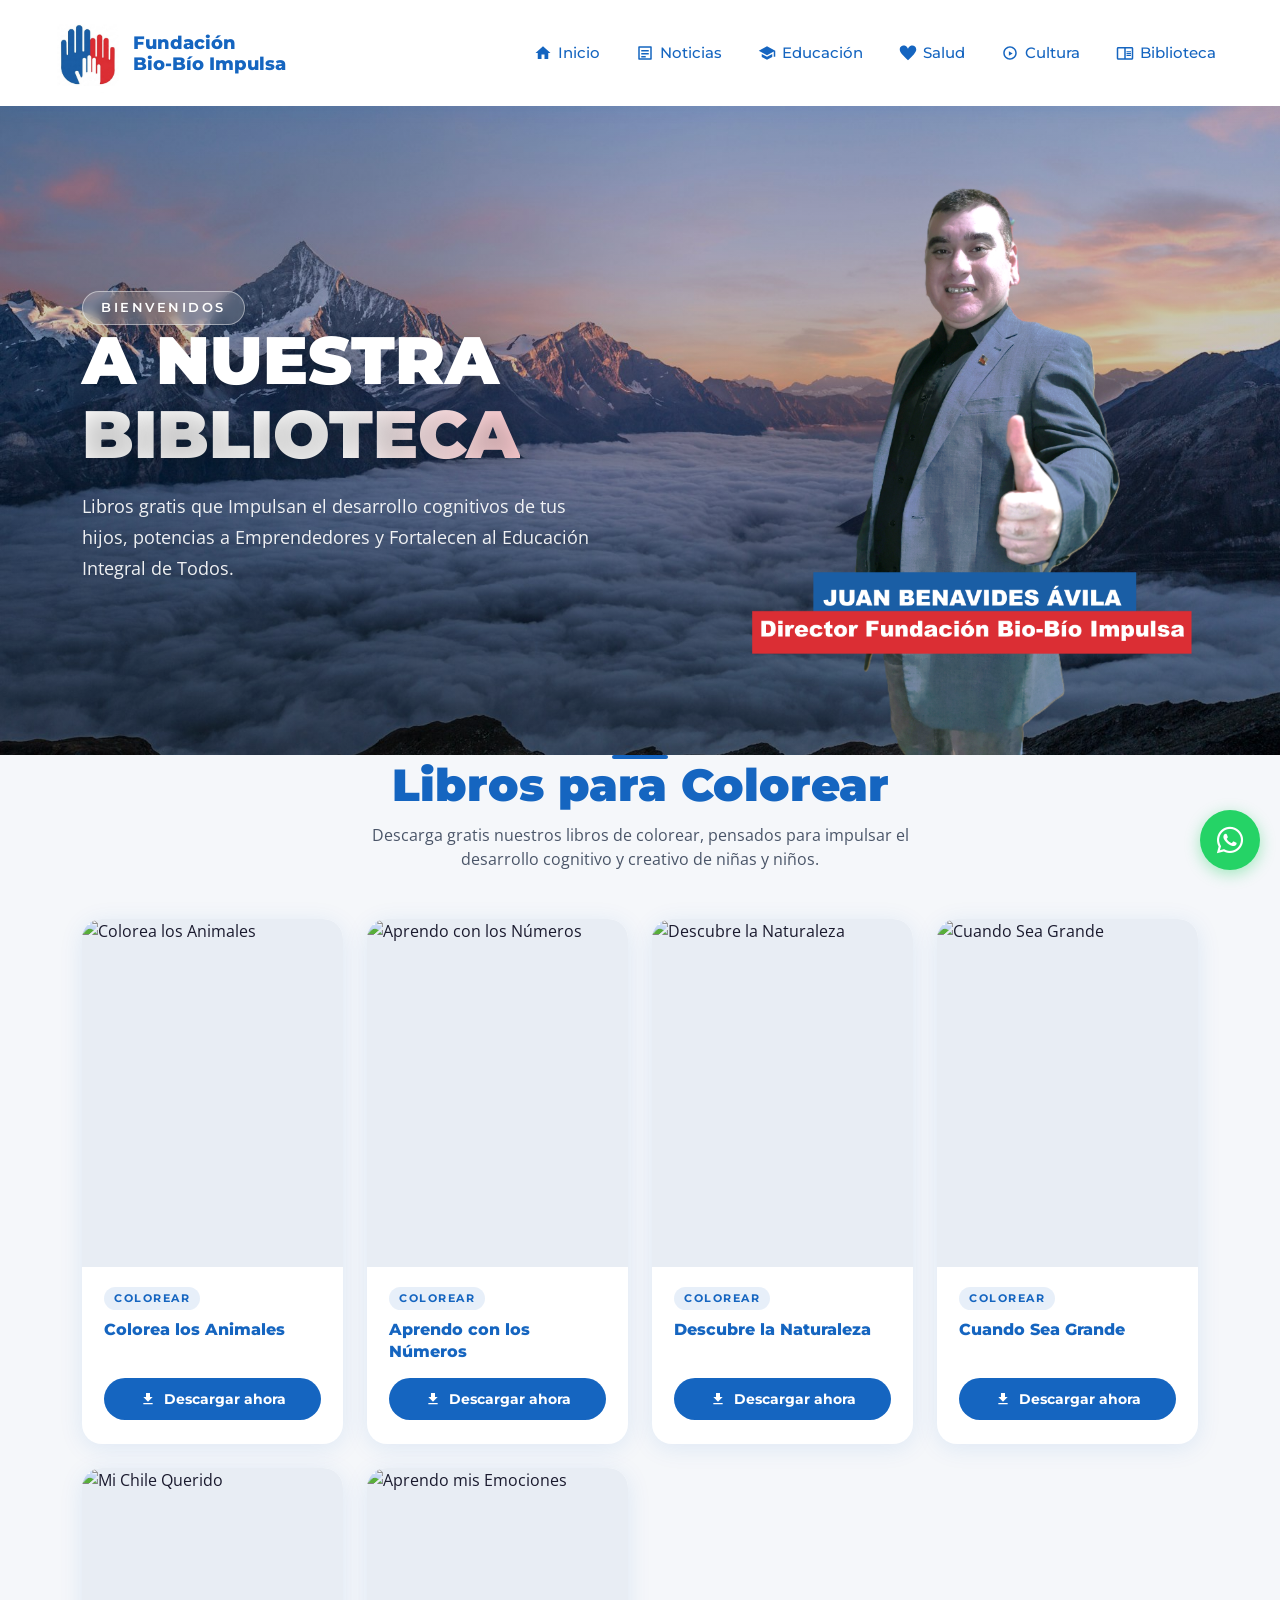
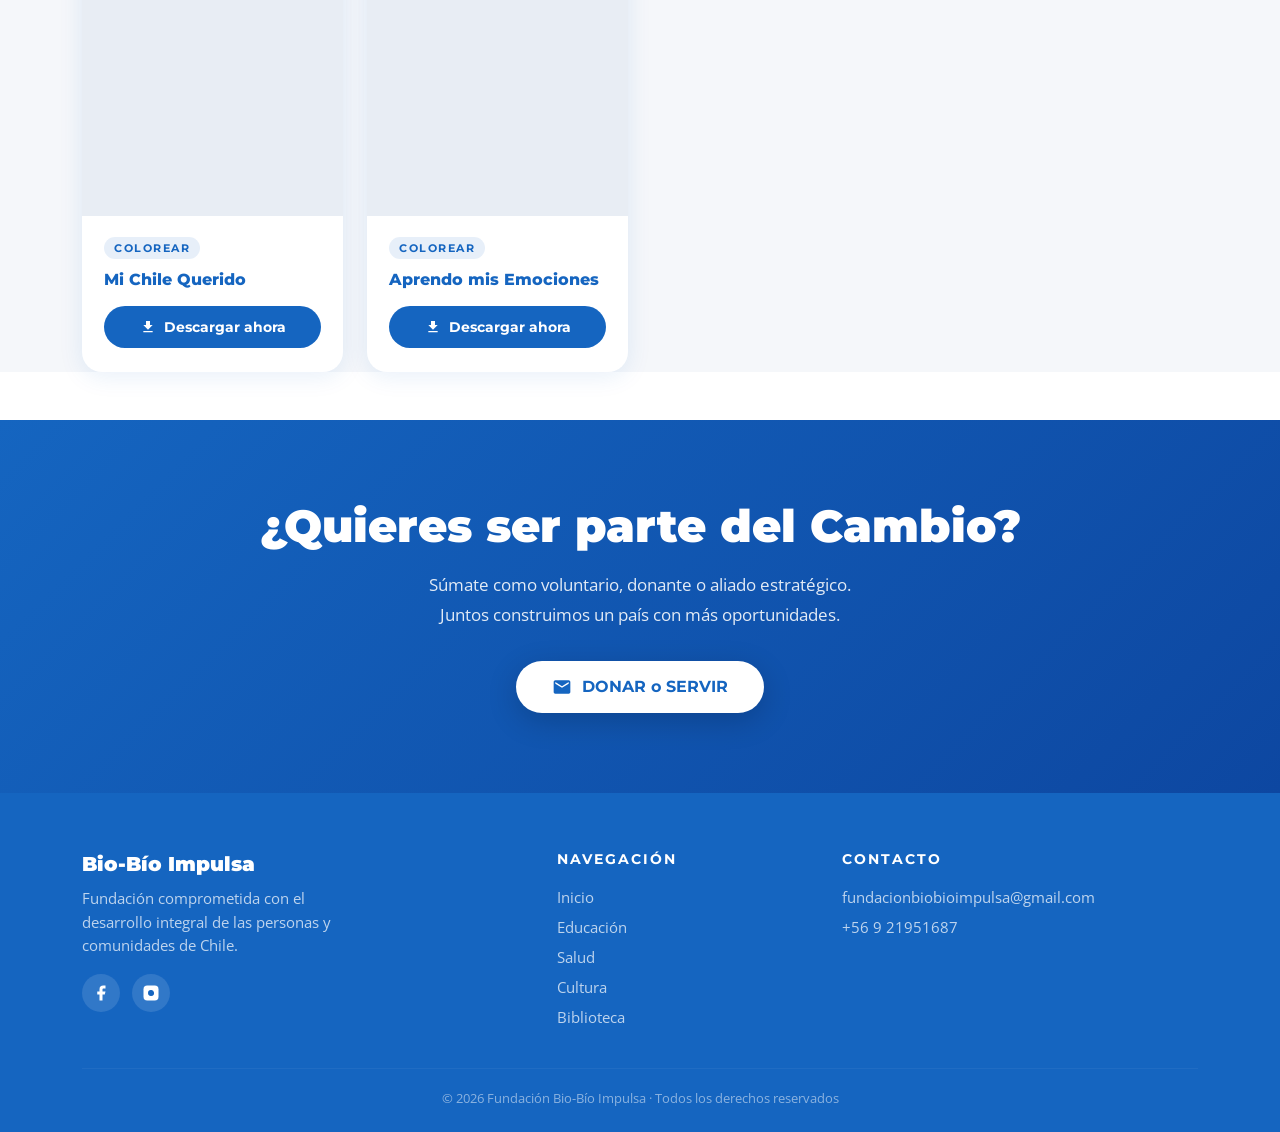
==== biblioteca.html @ 4479c54e "Add_V_1.2.2" ====
<!DOCTYPE html>
<html lang="es">
<head>
  <meta name="google-site-verification" content="KuddtsvOHKY2XH_wyzGKEvyNOOTwqOxlaRUiJKWEFEY" />
  <!-- Google tag (gtag.js) -->
  <script async src="https://www.googletagmanager.com/gtag/js?id=G-ND0Z3VTGZV"></script>
  <script>
    window.dataLayer = window.dataLayer || [];
    function gtag(){dataLayer.push(arguments);}
    gtag('js', new Date());

    gtag('config', 'G-ND0Z3VTGZV');
  </script>
  <meta charset="UTF-8" />
  <meta name="viewport" content="width=device-width, initial-scale=1.0"/>
  <title>Fundación Bio-Bío Impulsa</title>
  <meta property="og:image" content="https://www.fundacionbiobioimpulsa.cl/static/fundacion_logo.jpeg">
    <meta property="og:image:width" content="300px">
    <meta property="og:image:height" content="300px">
    <meta property="keywords" content="Fundación, cursos gratis, cursos para emprendedores, operativos de salud">
    <meta name="description" content="Fundación Bio-Bío Impulsa tiene como misión promover el desarrollo humano integral, articulando recursos privados y públicos para ejecutar proyectos de alto impacto en Educación, Salud y Cultura. Buscamos mejorar la calidad de vida de las comunidades y la sostenibilidad de las organizaciones sociales.">

    <!-- Google / Search Engine Tags -->
    <meta itemprop="name" content="JBenAvil">
    <meta itemprop="Fundación Bio-Bío Impulsa tiene como misión promover el desarrollo humano integral, articulando recursos privados y públicos para ejecutar proyectos de alto impacto en Educación, Salud y Cultura. Buscamos mejorar la calidad de vida de las comunidades y la sostenibilidad de las organizaciones sociales." content="Fundación Bio-Bío Impulsa tiene como misión promover el desarrollo humano integral, articulando recursos privados y públicos para ejecutar proyectos de alto impacto en Educación, Salud y Cultura. Buscamos mejorar la calidad de vida de las comunidades y la sostenibilidad de las organizaciones sociales.">

    <!-- Links -->
    <link rel="icon" type="image/png" sizes="192x192" href="static/fundacion_logo.jpeg" />
    <link rel="icon" type="image/png" sizes="512x512" href="static/fundacion_logo.jpeg" />

    
    <link rel="icon" type="image/png" href="static/fundacion_logo.jpeg" />
    <link rel="manifest" href="manifest.json">
    <link rel="icon" href="static/fundacion_logo.jpeg" type="image/png">
    <link rel="stylesheet" href="style.css">
    <link rel="stylesheet" href="https://cdnjs.cloudflare.com/ajax/libs/font-awesome/6.4.0/css/all.min.css">

  <link href="https://cdn.jsdelivr.net/npm/bootstrap@5.3.3/dist/css/bootstrap.min.css" rel="stylesheet"/>
  <link href="https://fonts.googleapis.com/css2?family=Montserrat:wght@400;600;700;900&family=Open+Sans:wght@400;600&display=swap" rel="stylesheet"/>
  
  <style>
    :root {
      --azul: #1565C0;
      --azul-claro: #1976D2;
      --rojo: #C62828;
      --rojo-claro: #E53935;
      --blanco: #ffffff;
      --gris-claro: #f5f7fa;
      --texto: #1a1a2e;
    }

    * { box-sizing: border-box; margin: 0; padding: 0; }

    body {
      font-family: 'Open Sans', sans-serif;
      color: var(--texto);
      overflow-x: hidden;
    }

    /* ─── NAVBAR ─── */
    .navbar {
      background: var(--blanco) !important;
      box-shadow: 0 2px 16px rgba(21,101,192,0.10);
      padding: 0.5rem 1.5rem;
      position: sticky;
      top: 0;
      z-index: 1000;
    }

    .navbar-brand {
      height: 100%;
    }

    .navbar-brand span {
      font-family: 'Montserrat', sans-serif;
      font-weight: 800;
      font-size: 1.1rem;
      color: var(--azul);
      line-height: 1.2;
      margin-left: 5px;
    }

    .navbar-nav .nav-link {
      font-family: 'Montserrat', sans-serif;
      font-weight: 500;
      font-size: 0.95rem;
      color: var(--azul) !important;
      display: flex;
      align-items: center;
      gap: 6px;
      padding: 0.5rem 1rem !important;
      border-radius: 8px;
      transition: transform 0.22s cubic-bezier(.34,1.56,.64,1), color 0.18s, background 0.18s;
      position: relative;
    }

    .navbar-nav .nav-link svg {
      width: 18px;
      height: 18px;
      flex-shrink: 0;
      transition: fill 0.18s;
      fill: var(--azul);
    }

    .navbar-nav .nav-link:hover {
      transform: scale(1.12);
      color: var(--rojo) !important;
      background: rgba(198,40,40,0.06);
    }

    .navbar-nav .nav-link:hover svg {
      fill: var(--rojo);
    }

    .navbar-toggler {
      border-color: var(--azul);
    }
    .navbar-toggler-icon {
      background-image: url("data:image/svg+xml,%3csvg xmlns='http://www.w3.org/2000/svg' viewBox='0 0 30 30'%3e%3cpath stroke='%231565C0' stroke-linecap='round' stroke-miterlimit='10' stroke-width='2' d='M4 7h22M4 15h22M4 23h22'/%3e%3c/svg%3e");
    }
    

    /* ─── HERO ─── */
    #inicio {
      
      background: url('static/fondo_head.jpg') center center / cover no-repeat;
      display: flex;
      align-items: center;
      position: relative;
      
    }

    #inicio::before {
      content: '';
      position: absolute;
      inset: 0;
      background: linear-gradient(180deg, rgba(21,101,192,0.18) 0%, rgba(0,0,0,0.28) 100%);
    }

    .hero-content {
      position: relative;
      z-index: 2;
      color: var(--blanco);
      
    }

    .hero-badge {
      display: inline-block;
      background: rgba(255,255,255,0.18);
      border: 1.5px solid rgba(255,255,255,0.45);
      color: #fff;
      font-family: 'Montserrat', sans-serif;
      font-weight: 600;
      font-size: 0.82rem;
      letter-spacing: 2.5px;
      text-transform: uppercase;
      padding: 6px 18px;
      border-radius: 50px;
      
      backdrop-filter: blur(6px);
    }

    .hero-title {
      font-family: 'Montserrat', sans-serif;
      font-weight: 900;
      font-size: clamp(2.4rem, 6vw, 4.2rem);
      line-height: 1.1;
      text-shadow: 0 4px 24px rgba(0,0,0,0.25);
      margin-bottom: 1.2rem;
    }

    .hero-title span {
      color: #fff;
      background: linear-gradient(90deg, #fff 60%, #ffcdd2 100%);
      -webkit-background-clip: text;
      -webkit-text-fill-color: transparent;
      background-clip: text;
    }

    .hero-desc {
      font-size: 1.13rem;
      line-height: 1.7;
      color: rgba(255,255,255,0.92);
      max-width: 520px;
      margin-bottom: 2.2rem;
    }

    .hero-cta {
      display: inline-flex;
      align-items: center;
      gap: 10px;
      background: var(--blanco);
      color: var(--azul);
      font-family: 'Montserrat', sans-serif;
      font-weight: 700;
      font-size: 1rem;
      padding: 14px 32px;
      border-radius: 50px;
      text-decoration: none;
      box-shadow: 0 8px 32px rgba(21,101,192,0.25);
      transition: transform 0.2s, box-shadow 0.2s, background 0.2s, color 0.2s;
    }

    .hero-cta:hover {
      background: var(--rojo);
      color: #fff;
      transform: translateY(-3px) scale(1.04);
      box-shadow: 0 12px 36px rgba(198,40,40,0.35);
    }

    .hero-img-col {
      display: flex;
      justify-content: flex-end;
      align-items: center;
      position: relative;
      z-index: 2;
    }

    .hero-logo-card {
      background: rgba(255,255,255,0.15);
      border: 1.5px solid rgba(255,255,255,0.3);
      backdrop-filter: blur(12px);
      border-radius: 24px;
      padding: 2.5rem;
      text-align: center;
      max-width: 320px;
      width: 100%;
    }

    .hero-logo-card svg {
      width: 120px;
      height: 120px;
    }

    .hero-logo-card h3 {
      font-family: 'Montserrat', sans-serif;
      font-weight: 900;
      color: #fff;
      font-size: 1.4rem;
    }

    .hero-logo-card p {
      color: rgba(255,255,255,0.82);
      font-size: 0.92rem;
      margin-top: 0.5rem;
    }

    /* ─── SCROLL INDICATOR ─── */
    .scroll-down {
      position: absolute;
      bottom: 2rem;
      left: 50%;
      transform: translateX(-50%);
      z-index: 3;
      display: flex;
      flex-direction: column;
      align-items: center;
      gap: 6px;
      color: rgba(255,255,255,0.7);
      font-size: 0.78rem;
      letter-spacing: 2px;
      text-transform: uppercase;
      font-family: 'Montserrat', sans-serif;
      animation: bounce 2s infinite;
    }

    @keyframes bounce {
      0%, 100% { transform: translateX(-50%) translateY(0); }
      50% { transform: translateX(-50%) translateY(8px); }
    }

    /* ─── SECTION TITLE ─── */
    .section-title {
      font-family: 'Montserrat', sans-serif;
      font-weight: 900;
      font-size: clamp(1.8rem, 4vw, 2.8rem);
      margin-bottom: 0.6rem;
    }

    .section-label {
      font-family: 'Montserrat', sans-serif;
      font-weight: 700;
      font-size: 0.78rem;
      letter-spacing: 3px;
      text-transform: uppercase;
     
      opacity: 0.65;
    }

    .section-line {
      width: 56px;
      height: 4px;
      border-radius: 2px;
    }

    /* ─── SERVICIOS ─── */
    #servicios {
      padding: 0;
    }

    /* ─── EDUCACIÓN (fondo blanco, img izquierda) ─── */
    .servicio-edu {
      background: var(--blanco);
      min-height: 520px;
    }

    /* ─── SALUD (fondo rojo, img derecha) ─── */
    .servicio-salud {
      background: linear-gradient(135deg, var(--rojo) 0%, var(--rojo-claro) 100%);
      min-height: 520px;
    }

    /* ─── CULTURA (fondo gris claro, img izquierda) ─── */
    .servicio-cultura {
      background: var(--gris-claro);
      min-height: 520px;
    }

    /* ─── SERVICE CARD ─── */
    .srv-img-col {
      display: flex;
      align-items: stretch;
      justify-content: center;
      min-height: 420px;
      padding: 0 !important;
      overflow: hidden;
    }

    .srv-icon-wrap {
      width: 100%;
      min-height: 380px;
      display: flex;
      align-items: center;
      justify-content: center;
      flex-direction: column;
      gap: 1.5rem;
      padding: 3rem 2rem;
      position: relative;
    }

    .srv-icon-bg {
      width: 180px;
      height: 180px;
      border-radius: 50%;
      display: flex;
      align-items: center;
      justify-content: center;
      position: relative;
    }

    .srv-icon-bg svg {
      width: 100px;
      height: 100px;
    }

    .srv-icon-ring {
      position: absolute;
      width: 210px;
      height: 210px;
      border-radius: 50%;
      border: 3px solid;
      opacity: 0.25;
      animation: rotate-ring 8s linear infinite;
    }

    @keyframes rotate-ring {
      from { transform: rotate(0deg); }
      to { transform: rotate(360deg); }
    }

    .srv-decorativo {
      position: absolute;
      border-radius: 50%;
      opacity: 0.08;
    }

    .srv-info-col {
      display: flex;
      align-items: center;
      padding: 3.5rem 3rem !important;
    }

    .srv-info-inner {
      max-width: 500px;
    }

    .srv-tag {
      display: inline-block;
      font-family: 'Montserrat', sans-serif;
      font-weight: 700;
      font-size: 0.75rem;
      letter-spacing: 3px;
      text-transform: uppercase;
      padding: 5px 14px;
      border-radius: 50px;
      margin-bottom: 1rem;
    }

    .srv-title {
      font-family: 'Montserrat', sans-serif;
      font-weight: 900;
      font-size: clamp(1.7rem, 3.5vw, 2.4rem);
      line-height: 1.15;
      margin-bottom: 1rem;
    }

    .srv-desc {
      font-size: 1.02rem;
      line-height: 1.75;
      margin-bottom: 1.8rem;
    }

    .btn-ver-mas {
      display: inline-flex;
      align-items: center;
      gap: 10px;
      font-family: 'Montserrat', sans-serif;
      font-weight: 700;
      font-size: 0.95rem;
      padding: 13px 30px;
      border-radius: 50px;
      text-decoration: none;
      transition: transform 0.22s cubic-bezier(.34,1.56,.64,1), box-shadow 0.2s, background 0.2s, color 0.2s;
      border: 2.5px solid transparent;
    }

    .btn-ver-mas:hover {
      transform: translateY(-3px) scale(1.05);
      box-shadow: 0 10px 30px rgba(0,0,0,0.18);
    }

    /* Edu btn */
    .btn-edu {
      background: var(--azul);
      color: #fff;
      border-color: var(--azul);
    }
    .btn-edu:hover {
      background: var(--rojo);
      color: #fff;
      border-color: var(--rojo);
    }

    /* Salud btn */
    .btn-salud {
      background: #fff;
      color: var(--rojo);
      border-color: #fff;
    }
    .btn-salud:hover {
      background: transparent;
      color: #fff;
      border-color: #fff;
    }

    /* Cultura btn */
    .btn-cultura {
      background: var(--azul);
      color: #fff;
      border-color: var(--azul);
    }
    .btn-cultura:hover {
      background: var(--rojo);
      color: #fff;
      border-color: var(--rojo);
    }

    /* edu icon bg */
    .icon-bg-edu {
      background: rgba(21,101,192,0.12);
    }
    .icon-bg-edu .srv-icon-ring { border-color: var(--azul); }

    /* salud icon bg */
    .icon-bg-salud {
      background: rgba(255,255,255,0.15);
    }
    .icon-bg-salud .srv-icon-ring { border-color: rgba(255,255,255,0.6); }

    /* cultura icon bg */
    .icon-bg-cultura {
      background: rgba(21,101,192,0.10);
    }
    .icon-bg-cultura .srv-icon-ring { border-color: var(--azul); }

    /* ─── CTA SECTION ─── */
    #contacto {
      background: linear-gradient(135deg, var(--azul) 0%, #0d47a1 100%);
      padding: 5rem 2rem;
      text-align: center;
      color: #fff;
    }

    #contacto h2 {
      font-family: 'Montserrat', sans-serif;
      font-weight: 900;
      font-size: clamp(1.8rem, 4vw, 2.8rem);
      margin-bottom: 1rem;
    }

    #contacto p {
      font-size: 1.08rem;
      opacity: 0.88;
      max-width: 540px;
      margin: 0 auto 2rem;
      line-height: 1.7;
    }

    .btn-contacto {
      display: inline-flex;
      align-items: center;
      gap: 10px;
      background: #fff;
      color: var(--azul);
      font-family: 'Montserrat', sans-serif;
      font-weight: 700;
      font-size: 1rem;
      padding: 14px 36px;
      border-radius: 50px;
      text-decoration: none;
      transition: transform 0.22s cubic-bezier(.34,1.56,.64,1), background 0.2s, color 0.2s, box-shadow 0.2s;
      box-shadow: 0 8px 30px rgba(0,0,0,0.18);
    }

    .btn-contacto:hover {
      background: var(--rojo);
      color: #fff;
      transform: translateY(-3px) scale(1.05);
    }

    /* ─── FOOTER ─── */
    footer {
      background: var(--azul);
      color: rgba(255,255,255,0.9);
      padding: 3.5rem 2rem 1.5rem;
    }

    .footer-brand {
      font-family: 'Montserrat', sans-serif;
      font-weight: 900;
      font-size: 1.25rem;
      color: #fff;
      margin-bottom: 0.5rem;
    }

    .footer-desc {
      font-size: 0.92rem;
      color: rgba(255,255,255,0.72);
      line-height: 1.6;
      max-width: 280px;
    }

    .footer-links-title {
      font-family: 'Montserrat', sans-serif;
      font-weight: 700;
      color: #fff;
      font-size: 0.88rem;
      letter-spacing: 2px;
      text-transform: uppercase;
      margin-bottom: 1rem;
    }

    .footer-links a {
      display: block;
      color: rgba(255,255,255,0.72);
      text-decoration: none;
      font-size: 0.92rem;
      margin-bottom: 0.5rem;
      transition: color 0.18s, padding-left 0.18s;
    }

    .footer-links a:hover {
      color: #fff;
      padding-left: 6px;
    }

    .footer-divider {
      border-color: rgba(255,255,255,0.18);
      margin: 2rem 0 1.2rem;
    }

    .footer-copy {
      font-size: 0.82rem;
      color: rgba(255,255,255,0.5);
      text-align: center;
    }

    .footer-social a {
      display: inline-flex;
      align-items: center;
      justify-content: center;
      width: 38px;
      height: 38px;
      border-radius: 50%;
      background: rgba(255,255,255,0.12);
      color: #fff;
      margin-right: 8px;
      text-decoration: none;
      transition: background 0.18s, transform 0.18s;
    }

    .footer-social a:hover {
      background: var(--rojo);
      transform: scale(1.12);
    }

    /* ─── ANIMACIONES ─── */
    .fade-in-up {
      opacity: 0;
      transform: translateY(30px);
      transition: opacity 0.65s ease, transform 0.65s ease;
    }
    .fade-in-up.visible {
      opacity: 1;
      transform: translateY(0);
    }

    /* ─── MENÚ LATERAL MÓVIL (Efecto De Derecha a Izquierda) ─── */
@media (max-width: 991px) {
  .menu-movil-lateral {
    position: fixed;
    top: 0;
    right: -100%; /* Oculto completamente a la derecha */
    width: 280px; /* Ancho del menú lateral */
    height: 100vh;
    background-color: var(--blanco, #ffffff);
    box-shadow: -4px 0 16px rgba(0, 0, 0, 0.15);
    z-index: 1050;
    padding: 5rem 1.5rem 2rem 1.5rem;
    transition: right 0.3s ease-in-out; /* Animación suave */
    display: block !important; /* Sobrescribe el display none de Bootstrap */
  }

  /* Cuando Bootstrap activa la clase show, el menú entra en pantalla */
  .menu-movil-lateral.show {
      right: 0;
    }

    /* Forzamos que los items se listen verticalmente en móvil */
    .menu-movil-lateral .navbar-nav {
      flex-direction: column;
      gap: 15px !important;
    }

    /* Botón X de Cierre */
    .btn-close-menu {
      position: absolute;
      top: 20px;
      right: 20px;
      background: none;
      border: none;
      font-size: 2.5rem;
      line-height: 1;
      color: #000000; /* Color Negro solicitado */
      cursor: pointer;
      padding: 0;
      transition: transform 0.2s;
    }

    .btn-close-menu:hover {
      transform: scale(1.1);
    }

      
      .srv-img-col, .srv-icon-wrap {
        min-height: 260px;
      }
      .srv-info-col {
        padding: 2.5rem 2rem !important;
      }
      .hero-logo-card {
        margin-top: 2rem;
        max-width: 100%;
      }
    }

    @media (max-width: 767px) {
      #inicio { min-height: 100svh; }
      .servicio-edu .row, .servicio-salud .row, .servicio-cultura .row {
        flex-direction: column !important;
      }
      .srv-img-col { min-height: 200px; }
      .srv-info-col { padding: 2rem 1.5rem !important; }
    }

    /* Ajuste preventivo para que el logo no rompa la fila en móviles muy chicos */
    @media (max-width: 576px) {
      .navbar-brand img {
        height: 60px !important; /* Achicamos un poco la imagen en móviles */
      }
      .navbar-brand span {
        font-size: 0.9rem !important; /* Letra levemente más pequeña */
      }
    }

    /* ─── BIBLIOTECA ─── */
    .biblioteca-section {
      padding: 5rem 0;
      background: var(--gris-claro);
    }

    .libro-card {
      background: #fff;
      border-radius: 20px;
      overflow: hidden;
      box-shadow: 0 4px 24px rgba(21,101,192,0.10);
      transition: transform 0.28s cubic-bezier(.34,1.56,.64,1), box-shadow 0.2s;
      display: flex;
      flex-direction: column;
    }
    .libro-card:hover {
      transform: translateY(-8px);
      box-shadow: 0 16px 40px rgba(21,101,192,0.18);
    }

    .libro-cover {
      width: 100%;
      aspect-ratio: 3 / 4;
      overflow: hidden;
      background: #e8edf4;
      display: block;
    }
    .libro-cover img {
      width: 100%;
      height: 100%;
      object-fit: cover;
      object-position: center;
      display: block;
    }

    .libro-body {
      padding: 1.3rem 1.4rem 1.5rem;
      display: flex;
      flex-direction: column;
      flex: 1;
    }

    .libro-tag {
      display: inline-block;
      background: rgba(21,101,192,0.1);
      color: var(--azul);
      font-family: 'Montserrat', sans-serif;
      font-weight: 700;
      font-size: 0.68rem;
      letter-spacing: 1.5px;
      text-transform: uppercase;
      padding: 3px 10px;
      border-radius: 20px;
      margin-bottom: 0.6rem;
      width: fit-content;
    }

    .libro-titulo {
      font-family: 'Montserrat', sans-serif;
      font-weight: 800;
      font-size: 1.02rem;
      color: var(--azul);
      margin-bottom: 1rem;
      line-height: 1.3;
    }

    .btn-descargar {
      margin-top: auto;
      display: inline-flex;
      align-items: center;
      justify-content: center;
      gap: 8px;
      background: var(--azul);
      color: #fff;
      font-family: 'Montserrat', sans-serif;
      font-weight: 700;
      font-size: 0.85rem;
      padding: 11px 16px;
      border-radius: 50px;
      text-decoration: none;
      transition: transform 0.2s, background 0.2s;
    }
    .btn-descargar:hover {
      background: var(--rojo);
      color: #fff;
      transform: translateY(-2px);
    }

    /* Card "Próximamente" */
    .libro-card-proximamente {
      background: linear-gradient(135deg, var(--azul) 0%, #0d47a1 100%);
      border-radius: 20px;
      aspect-ratio: unset;
      min-height: 100%;
      display: flex;
      align-items: center;
      justify-content: center;
      text-align: center;
      padding: 2rem 1.4rem;
      color: #fff;
    }
    .libro-card-proximamente svg {
      width: 40px;
      height: 40px;
      margin-bottom: 1rem;
      opacity: 0.85;
    }
    .libro-card-proximamente p {
      font-family: 'Montserrat', sans-serif;
      font-weight: 700;
      font-size: 0.98rem;
      line-height: 1.5;
    }

    @media (max-width: 767px) {
      .libro-titulo { font-size: 0.95rem; }
    }


  </style>
</head>
<body>
<script src="app.js"></script>

<!-- ╔══════════════════════════════╗ -->
<!-- ║           NAVBAR             ║ -->
<!-- ╚══════════════════════════════╝ -->
<nav class="navbar navbar-expand-lg">
  <div class="container-fluid px-4">
    <!-- Brand con logo -->
    <a class="navbar-brand d-flex align-items-center" href="index.html">
      <img src="static/fundacion_logo.jpeg" height="80px" width="auto" class="nav-logo-img">
      <span>Fundación<br/>Bio-Bío Impulsa</span>
    </a>

    <!-- Botón Hamburguesa -->
    <button class="navbar-toggler" type="button" data-bs-toggle="collapse" data-bs-target="#navMenu">
      <span class="navbar-toggler-icon"></span>
    </button>

    <!-- Menú Desplegable (Ahora Lateral en Móvil) -->
    <div class="collapse navbar-collapse justify-content-end menu-movil-lateral" id="navMenu">
      
      <!-- Botón X para cerrar en móvil -->
      <button class="btn-close-menu d-lg-none" type="button" data-bs-toggle="collapse" data-bs-target="#navMenu">
        &times;
      </button>

      <ul class="navbar-nav gap-1">
        <li class="nav-item">
          <a class="nav-link" href="index.html">
            <svg viewBox="0 0 24 24" xmlns="http://www.w3.org/2000/svg"><path d="M10 20v-6h4v6h5v-8h3L12 3 2 12h3v8z"/></svg>
            Inicio
          </a>
        </li>
        <li class="nav-item">
          <a class="nav-link" href="noticias.html">
            <svg viewBox="0 0 24 24" xmlns="http://www.w3.org/2000/svg"><path d="M20 3H4a1 1 0 0 0-1 1v16a1 1 0 0 0 1 1h16a1 1 0 0 0 1-1V4a1 1 0 0 0-1-1zm-1 16H5V5h14v14zM7 8h10v2H7V8zm0 4h10v2H7v-2zm0 4h6v2H7v-2z"/></svg>
            Noticias
          </a>
        </li>
        <li class="nav-item">
          <a class="nav-link" href="educacion.html">
            <svg viewBox="0 0 24 24" xmlns="http://www.w3.org/2000/svg"><path d="M12 3L1 9l11 6 9-4.91V17h2V9L12 3zM5 13.18v4L12 21l7-3.82v-4L12 17l-7-3.82z"/></svg>
            Educación
          </a>
        </li>
        <li class="nav-item">
          <a class="nav-link" href="salud.html">
            <svg viewBox="0 0 24 24" xmlns="http://www.w3.org/2000/svg"><path d="M12 21.593c-5.63-5.539-11-10.297-11-14.402 0-3.791 3.068-5.191 5.281-5.191 1.312 0 4.151.501 5.719 4.457 1.59-3.968 4.464-4.447 5.726-4.447 2.54 0 5.274 1.621 5.274 5.181 0 4.069-5.136 8.625-11 14.402z"/></svg>
            Salud
          </a>
        </li>
        <li class="nav-item">
          <a class="nav-link" href="cultura.html">
            <svg viewBox="0 0 24 24" xmlns="http://www.w3.org/2000/svg"><path d="M12 3c-4.97 0-9 4.03-9 9s4.03 9 9 9 9-4.03 9-9-4.03-9-9-9zm0 16c-3.86 0-7-3.14-7-7s3.14-7 7-7 7 3.14 7 7-3.14 7-7 7zm-1.5-9.5l5 3-5 3v-6z"/></svg>
            Cultura
          </a>
        </li>
        <li class="nav-item">
          <a class="nav-link" href="biblioteca.html">
            <svg viewBox="0 0 24 24" xmlns="http://www.w3.org/2000/svg">
              <path d="M21 4H3c-1.1 0-2 .9-2 2v13c0 1.1.9 2 2 2h18c1.1 0 2-.9 2-2V6c0-1.1-.9-2-2-2zM3 19V6h8v13H3zm18 0h-8V6h8v13zm-7-9.5h6V11h-6zm0 2.5h6v1.5h-6zm0 2.5h6V16h-6z" />
            </svg>
            Biblioteca
          </a>
        </li>
      </ul>
    </div>
  </div>
</nav>


<!-- ╔══════════════════════════════╗ -->
<!-- ║          SECCIÓN 1: INICIO   ║ -->
<!-- ╚══════════════════════════════╝ -->
<section id="inicio">
  <div class="container-xl">
    <br>
    <br>
    <div class="row align-items-center">
      <!-- Texto (izquierda) -->
      <div class="col-lg-7 hero-content">
        <div class="hero-badge">BIENVENIDOS</div>
        <h1 class="hero-title">
          A NUESTRA<br/>
          <span>BIBLIOTECA</span><br/>
        </h1>
        <p class="hero-desc">
          Libros gratis que Impulsan el desarrollo cognitivos de tus hijos, potencias a Emprendedores y Fortalecen al Educación Integral de Todos.
        </p>
        
      </div>

      <!-- Card Logo (derecha) -->
      <div class="col-lg-5 hero-img-col ">
          <img src="static/director_fundacion_juan_benavides_avila.png" height="100%" width="100%">
      </div>
    </div>
  </div>
</section>


<!-- ╔══════════════════════════════╗ -->
<!-- ║       SECCIÓN 2: BIBLIOTECA  ║ -->
<!-- ╚══════════════════════════════╝ -->
<section id="servicios" class="biblioteca-section">
  <div class="container">
    <div class="text-center mb-5 fade-in-up">
      <div class="section-line mx-auto" style="background:var(--azul);"></div>
      <h2 class="section-title" style="color:var(--azul);">Libros para Colorear</h2>
      <p class="sec-sub mx-auto mt-2" style="color:#4a5568; max-width:560px;">
        Descarga gratis nuestros libros de colorear, pensados para impulsar el desarrollo cognitivo y creativo de niñas y niños.
      </p>
    </div>

    <div class="row g-4">

      <!-- Libro 1 -->
      <div class="col-6 col-md-4 col-lg-3 fade-in-up">
        <div class="libro-card h-100">
          <div class="libro-cover">
            <img src="static/libros/portada-animales.jpg" alt="Colorea los Animales">
          </div>
          <div class="libro-body">
            <div class="libro-tag">Colorear</div>
            <h5 class="libro-titulo">Colorea los Animales</h5>
            <a href="libro-animales.pdf" download class="btn-descargar">
              <svg width="16" height="16" viewBox="0 0 24 24" fill="currentColor"><path d="M19 9h-4V3H9v6H5l7 7 7-7zM5 18v2h14v-2H5z"/></svg>
              Descargar ahora
            </a>
          </div>
        </div>
      </div>

      <!-- Libro 2 -->
      <div class="col-6 col-md-4 col-lg-3 fade-in-up">
        <div class="libro-card h-100">
          <div class="libro-cover">
            <img src="static/libros/portada-numeros.jpg" alt="Aprendo con los Números">
          </div>
          <div class="libro-body">
            <div class="libro-tag">Colorear</div>
            <h5 class="libro-titulo">Aprendo con los Números</h5>
            <a href="libro-numeros.pdf" download class="btn-descargar">
              <svg width="16" height="16" viewBox="0 0 24 24" fill="currentColor"><path d="M19 9h-4V3H9v6H5l7 7 7-7zM5 18v2h14v-2H5z"/></svg>
              Descargar ahora
            </a>
          </div>
        </div>
      </div>

      <!-- Libro 3 -->
      <div class="col-6 col-md-4 col-lg-3 fade-in-up">
        <div class="libro-card h-100">
          <div class="libro-cover">
            <img src="static/libros/portada-naturaleza.jpg" alt="Descubre la Naturaleza">
          </div>
          <div class="libro-body">
            <div class="libro-tag">Colorear</div>
            <h5 class="libro-titulo">Descubre la Naturaleza</h5>
            <a href="libro-naturaleza.pdf" download class="btn-descargar">
              <svg width="16" height="16" viewBox="0 0 24 24" fill="currentColor"><path d="M19 9h-4V3H9v6H5l7 7 7-7zM5 18v2h14v-2H5z"/></svg>
              Descargar ahora
            </a>
          </div>
        </div>
      </div>

      <!-- Libro 4 -->
      <div class="col-6 col-md-4 col-lg-3 fade-in-up">
        <div class="libro-card h-100">
          <div class="libro-cover">
            <img src="static/libros/portada-oficios.jpg" alt="Cuando Sea Grande">
          </div>
          <div class="libro-body">
            <div class="libro-tag">Colorear</div>
            <h5 class="libro-titulo">Cuando Sea Grande</h5>
            <a href="libro-oficios.pdf" download class="btn-descargar">
              <svg width="16" height="16" viewBox="0 0 24 24" fill="currentColor"><path d="M19 9h-4V3H9v6H5l7 7 7-7zM5 18v2h14v-2H5z"/></svg>
              Descargar ahora
            </a>
          </div>
        </div>
      </div>

      <!-- Libro 5 -->
      <div class="col-6 col-md-4 col-lg-3 fade-in-up">
        <div class="libro-card h-100">
          <div class="libro-cover">
            <img src="static/libros/portada-chile.jpg" alt="Mi Chile Querido">
          </div>
          <div class="libro-body">
            <div class="libro-tag">Colorear</div>
            <h5 class="libro-titulo">Mi Chile Querido</h5>
            <a href="libro-chile.pdf" download class="btn-descargar">
              <svg width="16" height="16" viewBox="0 0 24 24" fill="currentColor"><path d="M19 9h-4V3H9v6H5l7 7 7-7zM5 18v2h14v-2H5z"/></svg>
              Descargar ahora
            </a>
          </div>
        </div>
      </div>

      <!-- Libro 6 -->
      <div class="col-6 col-md-4 col-lg-3 fade-in-up">
        <div class="libro-card h-100">
          <div class="libro-cover">
            <img src="static/libros/portada-emociones.jpg" alt="Aprendo mis Emociones">
          </div>
          <div class="libro-body">
            <div class="libro-tag">Colorear</div>
            <h5 class="libro-titulo">Aprendo mis Emociones</h5>
            <a href="libro-emociones.pdf" download class="btn-descargar">
              <svg width="16" height="16" viewBox="0 0 24 24" fill="currentColor"><path d="M19 9h-4V3H9v6H5l7 7 7-7zM5 18v2h14v-2H5z"/></svg>
              Descargar ahora
            </a>
          </div>
        </div>
      </div>

      <!-- Libro 7 -->
      <div class="col-6 col-md-4 col-lg-3 fade-in-up">
        <div class="libro-card h-100">
          <div class="libro-cover">
            <img src="static/libros/portada-espacio.jpg" alt="Viaje al Espacio">
          </div>
          <div class="libro-body">
            <div class="libro-tag">Colorear</div>
            <h5 class="libro-titulo">Viaje al Espacio</h5>
            <a href="libro-espacio.pdf" download class="btn-descargar">
              <svg width="16" height="16" viewBox="0 0 24 24" fill="currentColor"><path d="M19 9h-4V3H9v6H5l7 7 7-7zM5 18v2h14v-2H5z"/></svg>
              Descargar ahora
            </a>
          </div>
        </div>
      </div>

      <!-- Card "Próximamente" -->
      <div class="col-6 col-md-4 col-lg-3 fade-in-up">
        <div class="libro-card-proximamente h-100">
          <div>
            <svg viewBox="0 0 24 24" fill="currentColor"><path d="M12 2C6.48 2 2 6.48 2 12s4.48 10 10 10 10-4.48 10-10S17.52 2 12 2zm1 15h-2v-2h2v2zm0-4h-2V7h2v6z"/></svg>
            <p>Próximamente<br/>Todos los meses subimos nuevos libros</p>
          </div>
        </div>
      </div>

    </div>
  </div>
</section>
<br>
<br>


<!-- ╔══════════════════════════════╗ -->
<!-- ║       SECCIÓN 3: CONTACTO   ║ -->
<!-- ╚══════════════════════════════╝ -->
<section id="contacto">
  <h2 class="fade-in-up">¿Quieres ser parte del Cambio?</h2>
  <p class="fade-in-up">Súmate como voluntario, donante o aliado estratégico. 
    <br>Juntos construimos un país con más oportunidades.</p>
  <div class="btn-contacto fade-in-up" id="whatsappBtn_2">
    <svg width="20" height="20" viewBox="0 0 24 24" fill="currentColor"><path d="M20 4H4c-1.1 0-2 .9-2 2v12c0 1.1.9 2 2 2h16c1.1 0 2-.9 2-2V6c0-1.1-.9-2-2-2zm0 4l-8 5-8-5V6l8 5 8-5v2z"/></svg>
    DONAR o SERVIR
  </div>
</section>

<div class="whatsapp-float" id="whatsappBtn">
    <i class="fab fa-whatsapp"></i>
</div>


<!-- ╔══════════════════════════════╗ -->
<!-- ║           FOOTER             ║ -->
<!-- ╚══════════════════════════════╝ -->
<footer>
  <div class="container">
    <div class="row gy-3">
      <div class="col-md-4">
        <div class="footer-brand">Bio-Bío Impulsa</div>
        <p class="footer-desc">
          Fundación comprometida con el desarrollo integral de las personas y comunidades 
          de Chile.
        </p>
        <div class="footer-social mt-3">
          <a href="https://www.facebook.com/share/18aPjv8rna/" title="Facebook">
            <svg width="18" height="18" viewBox="0 0 24 24" fill="currentColor"><path d="M18 2h-3a5 5 0 0 0-5 5v3H7v4h3v8h4v-8h3l1-4h-4V7a1 1 0 0 1 1-1h3z"/></svg>
          </a>
          <a href="https://www.instagram.com/fundacion_biobio_impulsa" title="Instagram">
            <svg width="18" height="18" viewBox="0 0 24 24" fill="currentColor"><rect x="2" y="2" width="20" height="20" rx="5" ry="5"/><path d="M16 11.37A4 4 0 1 1 12.63 8 4 4 0 0 1 16 11.37z" fill="#1565C0"/><line x1="17.5" y1="6.5" x2="17.51" y2="6.5" stroke="#1565C0" stroke-width="2"/></svg>
          </a>
        </div>
      </div>

      <div class="col-md-3 offset-md-1">
        <div class="footer-links-title">Navegación</div>
        <div class="footer-links">
          <a href="index.html">Inicio</a>
          <a href="educacion.html">Educación</a>
          <a href="salud.html">Salud</a>
          <a href="cultura.html">Cultura</a>
          <a href="biblioteca.html">Biblioteca</a>
        </div>
      </div>

      <div class="col-md-3">
        <div class="footer-links-title">Contacto</div>
        <div class="footer-links">
          <a href="mailto:fundacionbiobioimpulsa@gmail.com">fundacionbiobioimpulsa@gmail.com</a>
          <a href="tel:+56412345678">+56 9 21951687</a>
        </div>
      </div>
    </div>

    <hr class="footer-divider"/>
    <div class="footer-copy">
      © 2026 Fundación Bio-Bío Impulsa · Todos los derechos reservados
    </div>
  </div>
</footer>
<script src="https://cdn.jsdelivr.net/npm/bootstrap@5.3.3/dist/js/bootstrap.bundle.min.js"></script>
</body>
</html>
---- style.css ----
/* ─── FOOTER ─── */
    footer {
      background: var(--azul);
      color: rgba(255,255,255,0.9);
      padding: 3.5rem 2rem 1.5rem;
    }

    .footer-brand {
      font-family: 'Montserrat', sans-serif;
      font-weight: 900;
      font-size: 1.25rem;
      color: #fff;
      margin-bottom: 0.5rem;
    }

    .footer-desc {
      font-size: 0.92rem;
      color: rgba(255,255,255,0.72);
      line-height: 1.6;
      max-width: 280px;
    }

    .footer-links-title {
      font-family: 'Montserrat', sans-serif;
      font-weight: 700;
      color: #fff;
      font-size: 0.88rem;
      letter-spacing: 2px;
      text-transform: uppercase;
      margin-bottom: 1rem;
    }

    .footer-links a {
      display: block;
      color: rgba(255,255,255,0.72);
      text-decoration: none;
      font-size: 0.92rem;
      margin-bottom: 0.5rem;
      transition: color 0.18s, padding-left 0.18s;
    }

    .footer-links a:hover {
      color: #fff;
      padding-left: 6px;
    }

    .footer-divider {
      border-color: rgba(255,255,255,0.18);
      margin: 2rem 0 1.2rem;
    }

    .footer-copy {
      font-size: 0.82rem;
      color: rgba(255,255,255,0.5);
      text-align: center;
    }

    .footer-social a {
      display: inline-flex;
      align-items: center;
      justify-content: center;
      width: 38px;
      height: 38px;
      border-radius: 50%;
      background: rgba(255,255,255,0.12);
      color: #fff;
      margin-right: 8px;
      text-decoration: none;
      transition: background 0.18s, transform 0.18s;
    }

    .footer-social a:hover {
      background: var(--rojo);
      transform: scale(1.12);
    }

    /* ─── ANIMACIONES ─── */
    .fade-in-up {
      opacity: 0;
      transform: translateY(30px);
      transition: opacity 0.65s ease, transform 0.65s ease;
    }
    .fade-in-up.visible {
      opacity: 1;
      transform: translateY(0);
    }

    .whatsapp-float {
    position: fixed;
    width: 60px;
    height: 60px;
    bottom: 30px;
    right: 20px;
    background: #25D366;
    color: #fff;
    border-radius: 50%;
    text-align: center;
    font-size: 30px;
    box-shadow: 0 4px 15px rgba(37, 211, 102, 0.4);
    z-index: 1000;
    display: flex;
    align-items: center;
    justify-content: center;
    cursor: pointer;
    transition: all 0.3s ease;
}

.whatsapp-float:hover {
    transform: scale(1.1);
    box-shadow: 0 6px 25px rgba(37, 211, 102, 0.6);
}
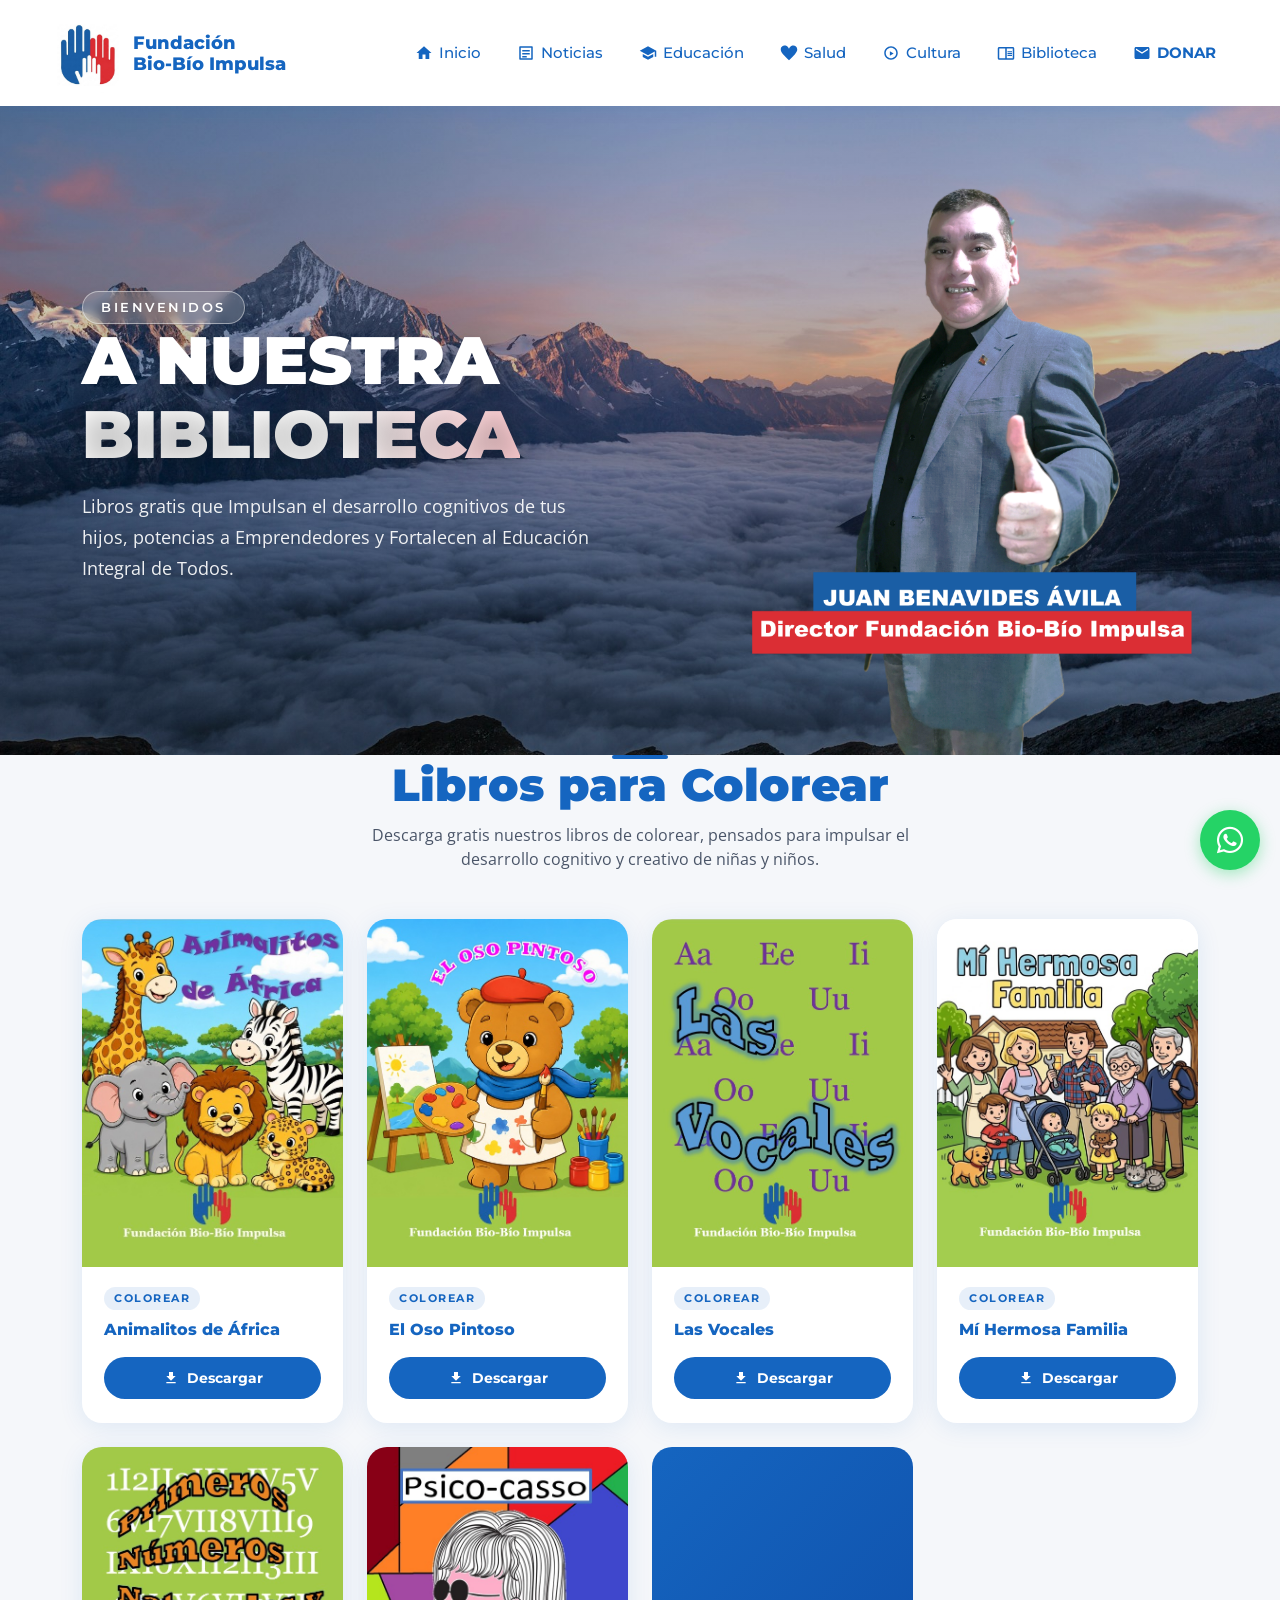
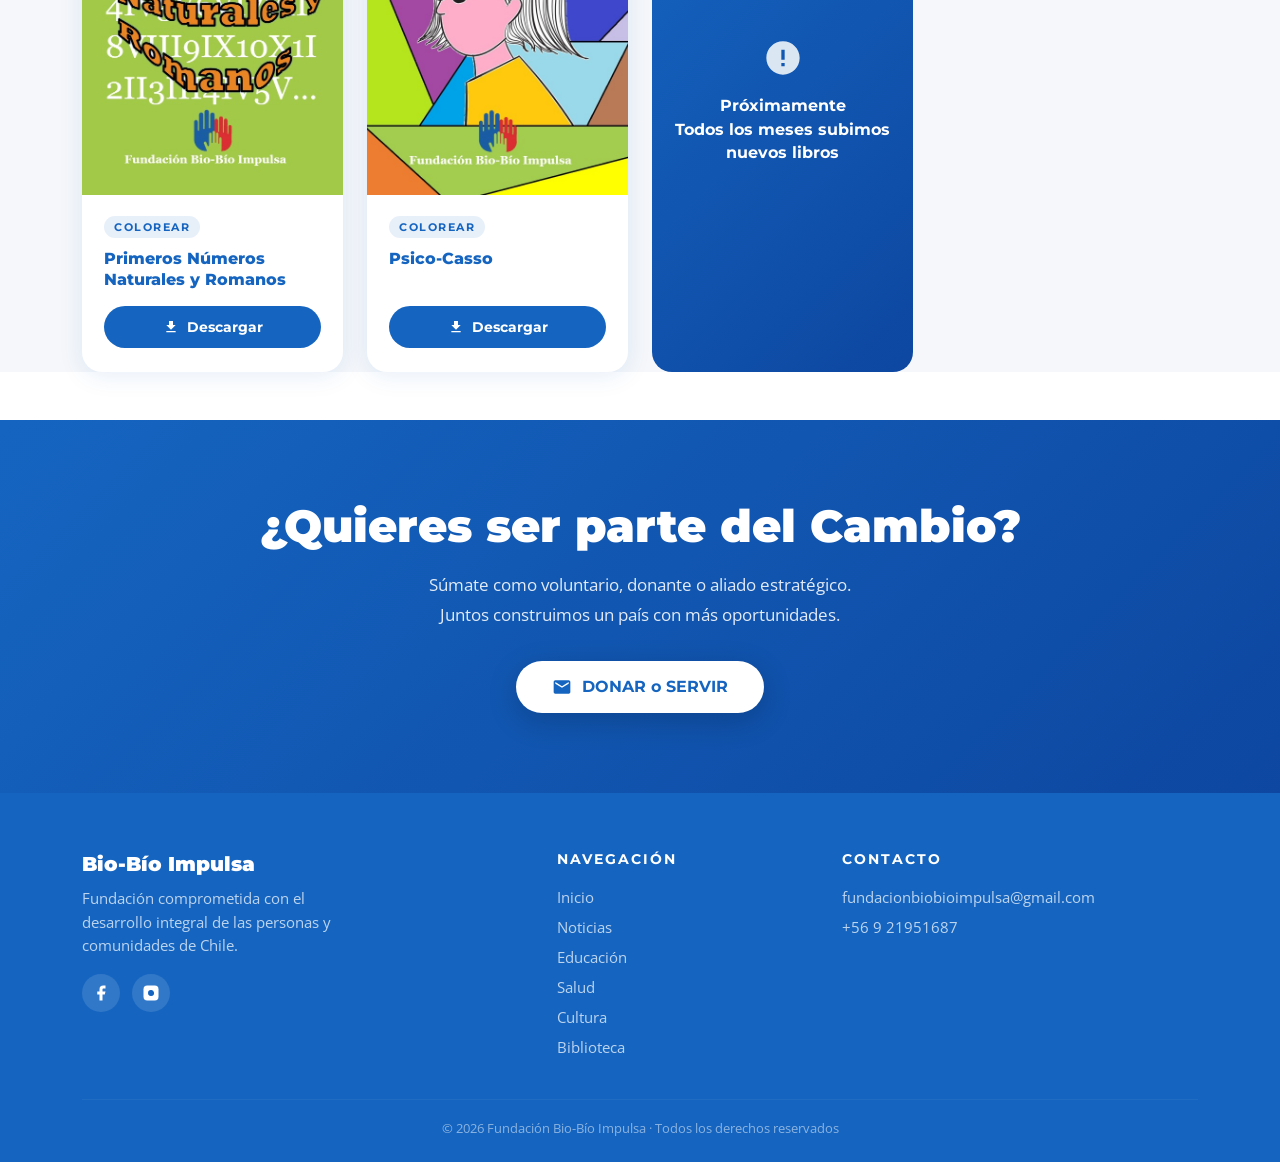
==== commit 288e9bae: "Add_V_1.2.4" ====
--- a/biblioteca.html
+++ b/biblioteca.html
@@ -880,6 +880,14 @@
             Biblioteca
           </a>
         </li>
+        <li class="nav-item">
+          <a class="nav-link" href="donar.html">
+            <svg width="20" height="20" viewBox="0 0 24 24" fill="currentColor">
+              <path d="M20 4H4c-1.1 0-2 .9-2 2v12c0 1.1.9 2 2 2h16c1.1 0 2-.9 2-2V6c0-1.1-.9-2-2-2zm0 4l-8 5-8-5V6l8 5 8-5v2z"/>
+            </svg>
+            <b>DONAR</b>
+          </a>
+        </li>
       </ul>
     </div>
   </div>
@@ -935,14 +943,14 @@
       <div class="col-6 col-md-4 col-lg-3 fade-in-up">
         <div class="libro-card h-100">
           <div class="libro-cover">
-            <img src="static/libros/portada-animales.jpg" alt="Colorea los Animales">
+            <img src="libros/portadas/portada_animales_africa.jpeg" alt="Colorea los Animales">
           </div>
           <div class="libro-body">
             <div class="libro-tag">Colorear</div>
-            <h5 class="libro-titulo">Colorea los Animales</h5>
-            <a href="libro-animales.pdf" download class="btn-descargar">
+            <h5 class="libro-titulo">Animalitos de África</h5>
+            <a href="libros/animalitos_de_africa.pdf" download class="btn-descargar">
               <svg width="16" height="16" viewBox="0 0 24 24" fill="currentColor"><path d="M19 9h-4V3H9v6H5l7 7 7-7zM5 18v2h14v-2H5z"/></svg>
-              Descargar ahora
+              Descargar
             </a>
           </div>
         </div>
@@ -952,14 +960,14 @@
       <div class="col-6 col-md-4 col-lg-3 fade-in-up">
         <div class="libro-card h-100">
           <div class="libro-cover">
-            <img src="static/libros/portada-numeros.jpg" alt="Aprendo con los Números">
+            <img src="libros/portadas/portada_oso_pintoso1.jpeg" alt="Aprendo con los Números">
           </div>
           <div class="libro-body">
             <div class="libro-tag">Colorear</div>
-            <h5 class="libro-titulo">Aprendo con los Números</h5>
-            <a href="libro-numeros.pdf" download class="btn-descargar">
+            <h5 class="libro-titulo">El Oso Pintoso</h5>
+            <a href="libros/el_oso_pintoso.pdf" download class="btn-descargar">
               <svg width="16" height="16" viewBox="0 0 24 24" fill="currentColor"><path d="M19 9h-4V3H9v6H5l7 7 7-7zM5 18v2h14v-2H5z"/></svg>
-              Descargar ahora
+              Descargar
             </a>
           </div>
         </div>
@@ -969,14 +977,14 @@
       <div class="col-6 col-md-4 col-lg-3 fade-in-up">
         <div class="libro-card h-100">
           <div class="libro-cover">
-            <img src="static/libros/portada-naturaleza.jpg" alt="Descubre la Naturaleza">
+            <img src="libros/portadas/portada_las_vocales.jpeg" alt="Descubre la Naturaleza">
           </div>
           <div class="libro-body">
             <div class="libro-tag">Colorear</div>
-            <h5 class="libro-titulo">Descubre la Naturaleza</h5>
-            <a href="libro-naturaleza.pdf" download class="btn-descargar">
+            <h5 class="libro-titulo">Las Vocales</h5>
+            <a href="libros/vocales.pdf" download class="btn-descargar">
               <svg width="16" height="16" viewBox="0 0 24 24" fill="currentColor"><path d="M19 9h-4V3H9v6H5l7 7 7-7zM5 18v2h14v-2H5z"/></svg>
-              Descargar ahora
+              Descargar
             </a>
           </div>
         </div>
@@ -986,14 +994,14 @@
       <div class="col-6 col-md-4 col-lg-3 fade-in-up">
         <div class="libro-card h-100">
           <div class="libro-cover">
-            <img src="static/libros/portada-oficios.jpg" alt="Cuando Sea Grande">
+            <img src="libros/portadas/portada_mi_hermosa_familia.jpeg" alt="Cuando Sea Grande">
           </div>
           <div class="libro-body">
             <div class="libro-tag">Colorear</div>
-            <h5 class="libro-titulo">Cuando Sea Grande</h5>
-            <a href="libro-oficios.pdf" download class="btn-descargar">
+            <h5 class="libro-titulo">Mí Hermosa Familia</h5>
+            <a href="libros/mi_hermosa_familia.pdf" download class="btn-descargar">
               <svg width="16" height="16" viewBox="0 0 24 24" fill="currentColor"><path d="M19 9h-4V3H9v6H5l7 7 7-7zM5 18v2h14v-2H5z"/></svg>
-              Descargar ahora
+              Descargar
             </a>
           </div>
         </div>
@@ -1003,14 +1011,14 @@
       <div class="col-6 col-md-4 col-lg-3 fade-in-up">
         <div class="libro-card h-100">
           <div class="libro-cover">
-            <img src="static/libros/portada-chile.jpg" alt="Mi Chile Querido">
+            <img src="libros/portadas/portada_primeros_numeros.jpeg" alt="Mi Chile Querido">
           </div>
           <div class="libro-body">
             <div class="libro-tag">Colorear</div>
-            <h5 class="libro-titulo">Mi Chile Querido</h5>
-            <a href="libro-chile.pdf" download class="btn-descargar">
+            <h5 class="libro-titulo">Primeros Números Naturales y Romanos</h5>
+            <a href="libros/primeros_numeros_naturales_y_romanos.pdf" download class="btn-descargar">
               <svg width="16" height="16" viewBox="0 0 24 24" fill="currentColor"><path d="M19 9h-4V3H9v6H5l7 7 7-7zM5 18v2h14v-2H5z"/></svg>
-              Descargar ahora
+              Descargar
             </a>
           </div>
         </div>
@@ -1020,20 +1028,20 @@
       <div class="col-6 col-md-4 col-lg-3 fade-in-up">
         <div class="libro-card h-100">
           <div class="libro-cover">
-            <img src="static/libros/portada-emociones.jpg" alt="Aprendo mis Emociones">
+            <img src="libros/portadas/portada_psico-casso.jpeg" alt="Aprendo mis Emociones">
           </div>
           <div class="libro-body">
             <div class="libro-tag">Colorear</div>
-            <h5 class="libro-titulo">Aprendo mis Emociones</h5>
-            <a href="libro-emociones.pdf" download class="btn-descargar">
+            <h5 class="libro-titulo">Psico-Casso</h5>
+            <a href="libros/psico-casso.pdf" download class="btn-descargar">
               <svg width="16" height="16" viewBox="0 0 24 24" fill="currentColor"><path d="M19 9h-4V3H9v6H5l7 7 7-7zM5 18v2h14v-2H5z"/></svg>
-              Descargar ahora
+              Descargar
             </a>
           </div>
         </div>
       </div>
 
-      <!-- Libro 7 -->
+      <!-- Libro 7 
       <div class="col-6 col-md-4 col-lg-3 fade-in-up">
         <div class="libro-card h-100">
           <div class="libro-cover">
@@ -1050,6 +1058,8 @@
         </div>
       </div>
 
+      -->
+
       <!-- Card "Próximamente" -->
       <div class="col-6 col-md-4 col-lg-3 fade-in-up">
         <div class="libro-card-proximamente h-100">
@@ -1074,10 +1084,12 @@
   <h2 class="fade-in-up">¿Quieres ser parte del Cambio?</h2>
   <p class="fade-in-up">Súmate como voluntario, donante o aliado estratégico. 
     <br>Juntos construimos un país con más oportunidades.</p>
-  <div class="btn-contacto fade-in-up" id="whatsappBtn_2">
-    <svg width="20" height="20" viewBox="0 0 24 24" fill="currentColor"><path d="M20 4H4c-1.1 0-2 .9-2 2v12c0 1.1.9 2 2 2h16c1.1 0 2-.9 2-2V6c0-1.1-.9-2-2-2zm0 4l-8 5-8-5V6l8 5 8-5v2z"/></svg>
-    DONAR o SERVIR
-  </div>
+    <a href="donar.html">
+      <div class="btn-contacto fade-in-up">
+        <svg width="20" height="20" viewBox="0 0 24 24" fill="currentColor"><path d="M20 4H4c-1.1 0-2 .9-2 2v12c0 1.1.9 2 2 2h16c1.1 0 2-.9 2-2V6c0-1.1-.9-2-2-2zm0 4l-8 5-8-5V6l8 5 8-5v2z"/></svg>
+        DONAR o SERVIR
+      </div>
+    </a>
 </section>
 
 <div class="whatsapp-float" id="whatsappBtn">
@@ -1111,6 +1123,7 @@
         <div class="footer-links-title">Navegación</div>
         <div class="footer-links">
           <a href="index.html">Inicio</a>
+          <a href="noticias.html">Noticias</a>
           <a href="educacion.html">Educación</a>
           <a href="salud.html">Salud</a>
           <a href="cultura.html">Cultura</a>
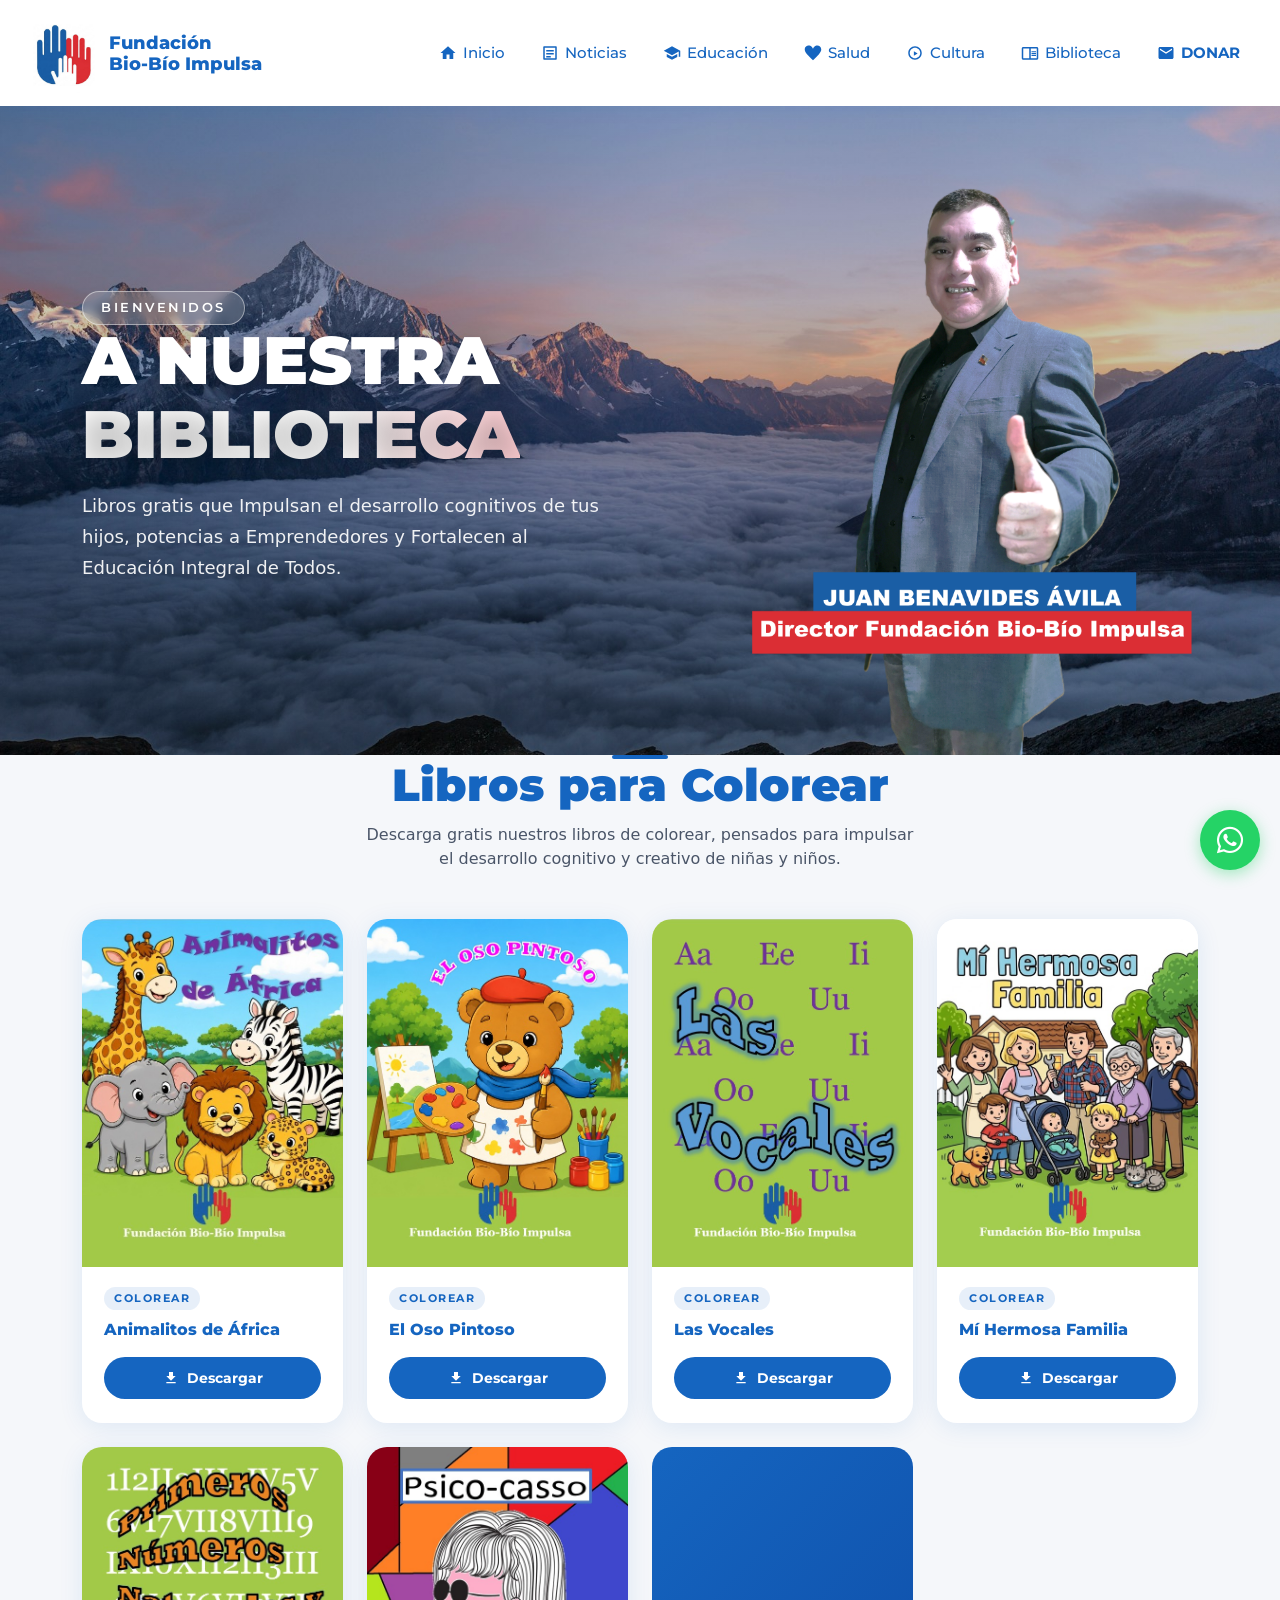
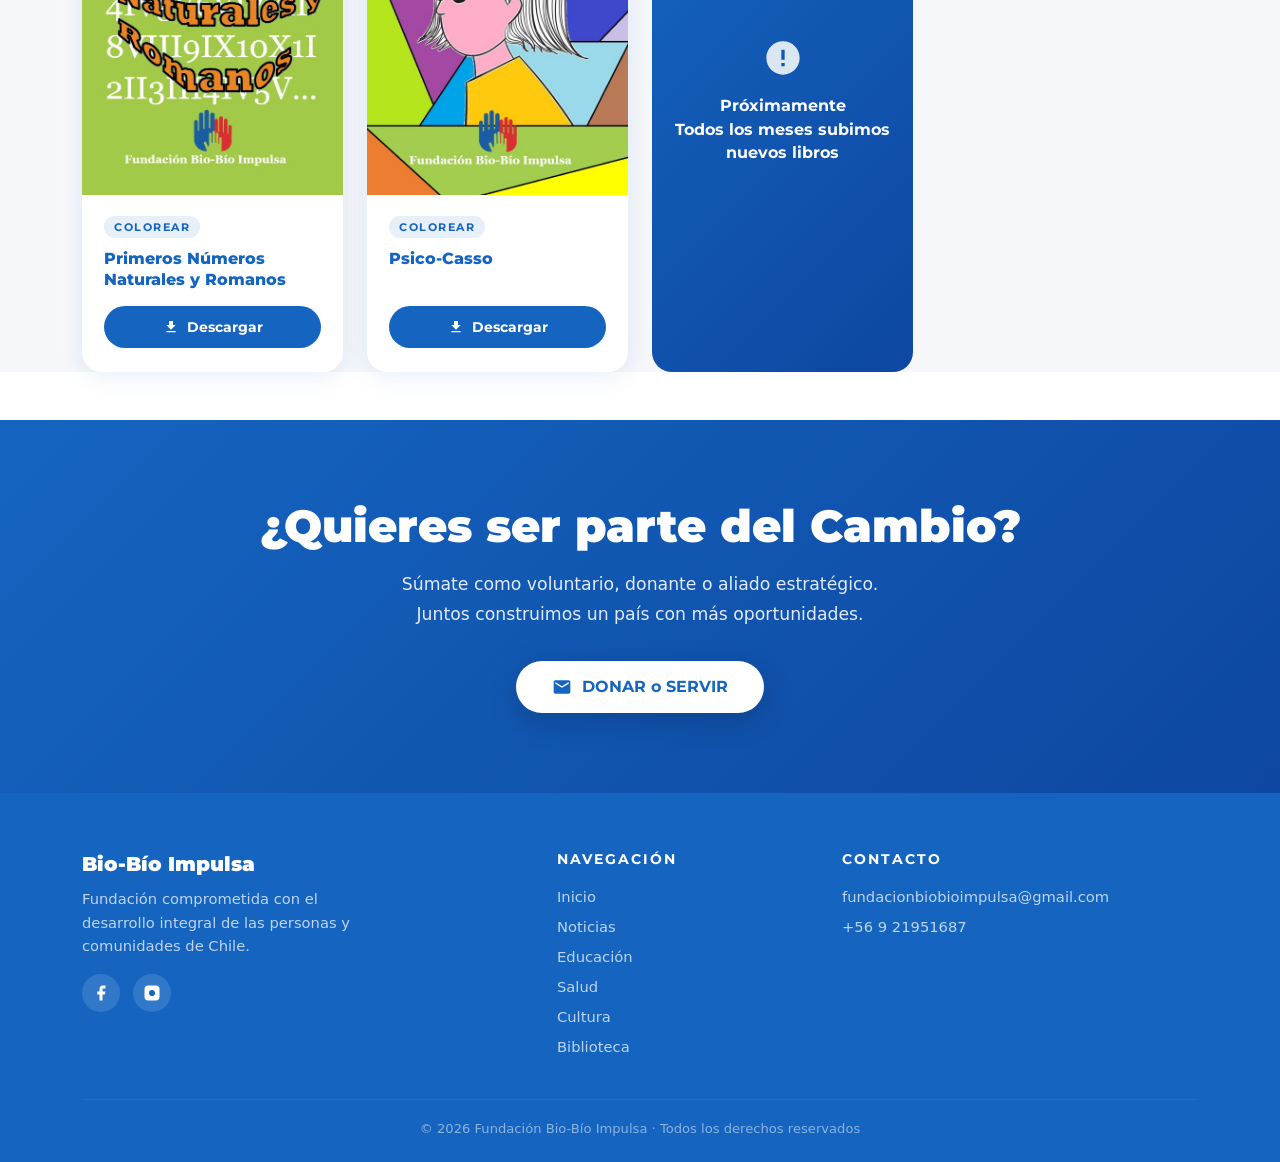
==== commit 76320823: "Add_V1.4" ====
--- a/biblioteca.html
+++ b/biblioteca.html
@@ -39,660 +39,6 @@
   <link href="https://fonts.googleapis.com/css2?family=Montserrat:wght@400;600;700;900&family=Open+Sans:wght@400;600&display=swap" rel="stylesheet"/>
   
   <style>
-    :root {
-      --azul: #1565C0;
-      --azul-claro: #1976D2;
-      --rojo: #C62828;
-      --rojo-claro: #E53935;
-      --blanco: #ffffff;
-      --gris-claro: #f5f7fa;
-      --texto: #1a1a2e;
-    }
-
-    * { box-sizing: border-box; margin: 0; padding: 0; }
-
-    body {
-      font-family: 'Open Sans', sans-serif;
-      color: var(--texto);
-      overflow-x: hidden;
-    }
-
-    /* ─── NAVBAR ─── */
-    .navbar {
-      background: var(--blanco) !important;
-      box-shadow: 0 2px 16px rgba(21,101,192,0.10);
-      padding: 0.5rem 1.5rem;
-      position: sticky;
-      top: 0;
-      z-index: 1000;
-    }
-
-    .navbar-brand {
-      height: 100%;
-    }
-
-    .navbar-brand span {
-      font-family: 'Montserrat', sans-serif;
-      font-weight: 800;
-      font-size: 1.1rem;
-      color: var(--azul);
-      line-height: 1.2;
-      margin-left: 5px;
-    }
-
-    .navbar-nav .nav-link {
-      font-family: 'Montserrat', sans-serif;
-      font-weight: 500;
-      font-size: 0.95rem;
-      color: var(--azul) !important;
-      display: flex;
-      align-items: center;
-      gap: 6px;
-      padding: 0.5rem 1rem !important;
-      border-radius: 8px;
-      transition: transform 0.22s cubic-bezier(.34,1.56,.64,1), color 0.18s, background 0.18s;
-      position: relative;
-    }
-
-    .navbar-nav .nav-link svg {
-      width: 18px;
-      height: 18px;
-      flex-shrink: 0;
-      transition: fill 0.18s;
-      fill: var(--azul);
-    }
-
-    .navbar-nav .nav-link:hover {
-      transform: scale(1.12);
-      color: var(--rojo) !important;
-      background: rgba(198,40,40,0.06);
-    }
-
-    .navbar-nav .nav-link:hover svg {
-      fill: var(--rojo);
-    }
-
-    .navbar-toggler {
-      border-color: var(--azul);
-    }
-    .navbar-toggler-icon {
-      background-image: url("data:image/svg+xml,%3csvg xmlns='http://www.w3.org/2000/svg' viewBox='0 0 30 30'%3e%3cpath stroke='%231565C0' stroke-linecap='round' stroke-miterlimit='10' stroke-width='2' d='M4 7h22M4 15h22M4 23h22'/%3e%3c/svg%3e");
-    }
-    
-
-    /* ─── HERO ─── */
-    #inicio {
-      
-      background: url('static/fondo_head.jpg') center center / cover no-repeat;
-      display: flex;
-      align-items: center;
-      position: relative;
-      
-    }
-
-    #inicio::before {
-      content: '';
-      position: absolute;
-      inset: 0;
-      background: linear-gradient(180deg, rgba(21,101,192,0.18) 0%, rgba(0,0,0,0.28) 100%);
-    }
-
-    .hero-content {
-      position: relative;
-      z-index: 2;
-      color: var(--blanco);
-      
-    }
-
-    .hero-badge {
-      display: inline-block;
-      background: rgba(255,255,255,0.18);
-      border: 1.5px solid rgba(255,255,255,0.45);
-      color: #fff;
-      font-family: 'Montserrat', sans-serif;
-      font-weight: 600;
-      font-size: 0.82rem;
-      letter-spacing: 2.5px;
-      text-transform: uppercase;
-      padding: 6px 18px;
-      border-radius: 50px;
-      
-      backdrop-filter: blur(6px);
-    }
-
-    .hero-title {
-      font-family: 'Montserrat', sans-serif;
-      font-weight: 900;
-      font-size: clamp(2.4rem, 6vw, 4.2rem);
-      line-height: 1.1;
-      text-shadow: 0 4px 24px rgba(0,0,0,0.25);
-      margin-bottom: 1.2rem;
-    }
-
-    .hero-title span {
-      color: #fff;
-      background: linear-gradient(90deg, #fff 60%, #ffcdd2 100%);
-      -webkit-background-clip: text;
-      -webkit-text-fill-color: transparent;
-      background-clip: text;
-    }
-
-    .hero-desc {
-      font-size: 1.13rem;
-      line-height: 1.7;
-      color: rgba(255,255,255,0.92);
-      max-width: 520px;
-      margin-bottom: 2.2rem;
-    }
-
-    .hero-cta {
-      display: inline-flex;
-      align-items: center;
-      gap: 10px;
-      background: var(--blanco);
-      color: var(--azul);
-      font-family: 'Montserrat', sans-serif;
-      font-weight: 700;
-      font-size: 1rem;
-      padding: 14px 32px;
-      border-radius: 50px;
-      text-decoration: none;
-      box-shadow: 0 8px 32px rgba(21,101,192,0.25);
-      transition: transform 0.2s, box-shadow 0.2s, background 0.2s, color 0.2s;
-    }
-
-    .hero-cta:hover {
-      background: var(--rojo);
-      color: #fff;
-      transform: translateY(-3px) scale(1.04);
-      box-shadow: 0 12px 36px rgba(198,40,40,0.35);
-    }
-
-    .hero-img-col {
-      display: flex;
-      justify-content: flex-end;
-      align-items: center;
-      position: relative;
-      z-index: 2;
-    }
-
-    .hero-logo-card {
-      background: rgba(255,255,255,0.15);
-      border: 1.5px solid rgba(255,255,255,0.3);
-      backdrop-filter: blur(12px);
-      border-radius: 24px;
-      padding: 2.5rem;
-      text-align: center;
-      max-width: 320px;
-      width: 100%;
-    }
-
-    .hero-logo-card svg {
-      width: 120px;
-      height: 120px;
-    }
-
-    .hero-logo-card h3 {
-      font-family: 'Montserrat', sans-serif;
-      font-weight: 900;
-      color: #fff;
-      font-size: 1.4rem;
-    }
-
-    .hero-logo-card p {
-      color: rgba(255,255,255,0.82);
-      font-size: 0.92rem;
-      margin-top: 0.5rem;
-    }
-
-    /* ─── SCROLL INDICATOR ─── */
-    .scroll-down {
-      position: absolute;
-      bottom: 2rem;
-      left: 50%;
-      transform: translateX(-50%);
-      z-index: 3;
-      display: flex;
-      flex-direction: column;
-      align-items: center;
-      gap: 6px;
-      color: rgba(255,255,255,0.7);
-      font-size: 0.78rem;
-      letter-spacing: 2px;
-      text-transform: uppercase;
-      font-family: 'Montserrat', sans-serif;
-      animation: bounce 2s infinite;
-    }
-
-    @keyframes bounce {
-      0%, 100% { transform: translateX(-50%) translateY(0); }
-      50% { transform: translateX(-50%) translateY(8px); }
-    }
-
-    /* ─── SECTION TITLE ─── */
-    .section-title {
-      font-family: 'Montserrat', sans-serif;
-      font-weight: 900;
-      font-size: clamp(1.8rem, 4vw, 2.8rem);
-      margin-bottom: 0.6rem;
-    }
-
-    .section-label {
-      font-family: 'Montserrat', sans-serif;
-      font-weight: 700;
-      font-size: 0.78rem;
-      letter-spacing: 3px;
-      text-transform: uppercase;
-     
-      opacity: 0.65;
-    }
-
-    .section-line {
-      width: 56px;
-      height: 4px;
-      border-radius: 2px;
-    }
-
-    /* ─── SERVICIOS ─── */
-    #servicios {
-      padding: 0;
-    }
-
-    /* ─── EDUCACIÓN (fondo blanco, img izquierda) ─── */
-    .servicio-edu {
-      background: var(--blanco);
-      min-height: 520px;
-    }
-
-    /* ─── SALUD (fondo rojo, img derecha) ─── */
-    .servicio-salud {
-      background: linear-gradient(135deg, var(--rojo) 0%, var(--rojo-claro) 100%);
-      min-height: 520px;
-    }
-
-    /* ─── CULTURA (fondo gris claro, img izquierda) ─── */
-    .servicio-cultura {
-      background: var(--gris-claro);
-      min-height: 520px;
-    }
-
-    /* ─── SERVICE CARD ─── */
-    .srv-img-col {
-      display: flex;
-      align-items: stretch;
-      justify-content: center;
-      min-height: 420px;
-      padding: 0 !important;
-      overflow: hidden;
-    }
-
-    .srv-icon-wrap {
-      width: 100%;
-      min-height: 380px;
-      display: flex;
-      align-items: center;
-      justify-content: center;
-      flex-direction: column;
-      gap: 1.5rem;
-      padding: 3rem 2rem;
-      position: relative;
-    }
-
-    .srv-icon-bg {
-      width: 180px;
-      height: 180px;
-      border-radius: 50%;
-      display: flex;
-      align-items: center;
-      justify-content: center;
-      position: relative;
-    }
-
-    .srv-icon-bg svg {
-      width: 100px;
-      height: 100px;
-    }
-
-    .srv-icon-ring {
-      position: absolute;
-      width: 210px;
-      height: 210px;
-      border-radius: 50%;
-      border: 3px solid;
-      opacity: 0.25;
-      animation: rotate-ring 8s linear infinite;
-    }
-
-    @keyframes rotate-ring {
-      from { transform: rotate(0deg); }
-      to { transform: rotate(360deg); }
-    }
-
-    .srv-decorativo {
-      position: absolute;
-      border-radius: 50%;
-      opacity: 0.08;
-    }
-
-    .srv-info-col {
-      display: flex;
-      align-items: center;
-      padding: 3.5rem 3rem !important;
-    }
-
-    .srv-info-inner {
-      max-width: 500px;
-    }
-
-    .srv-tag {
-      display: inline-block;
-      font-family: 'Montserrat', sans-serif;
-      font-weight: 700;
-      font-size: 0.75rem;
-      letter-spacing: 3px;
-      text-transform: uppercase;
-      padding: 5px 14px;
-      border-radius: 50px;
-      margin-bottom: 1rem;
-    }
-
-    .srv-title {
-      font-family: 'Montserrat', sans-serif;
-      font-weight: 900;
-      font-size: clamp(1.7rem, 3.5vw, 2.4rem);
-      line-height: 1.15;
-      margin-bottom: 1rem;
-    }
-
-    .srv-desc {
-      font-size: 1.02rem;
-      line-height: 1.75;
-      margin-bottom: 1.8rem;
-    }
-
-    .btn-ver-mas {
-      display: inline-flex;
-      align-items: center;
-      gap: 10px;
-      font-family: 'Montserrat', sans-serif;
-      font-weight: 700;
-      font-size: 0.95rem;
-      padding: 13px 30px;
-      border-radius: 50px;
-      text-decoration: none;
-      transition: transform 0.22s cubic-bezier(.34,1.56,.64,1), box-shadow 0.2s, background 0.2s, color 0.2s;
-      border: 2.5px solid transparent;
-    }
-
-    .btn-ver-mas:hover {
-      transform: translateY(-3px) scale(1.05);
-      box-shadow: 0 10px 30px rgba(0,0,0,0.18);
-    }
-
-    /* Edu btn */
-    .btn-edu {
-      background: var(--azul);
-      color: #fff;
-      border-color: var(--azul);
-    }
-    .btn-edu:hover {
-      background: var(--rojo);
-      color: #fff;
-      border-color: var(--rojo);
-    }
-
-    /* Salud btn */
-    .btn-salud {
-      background: #fff;
-      color: var(--rojo);
-      border-color: #fff;
-    }
-    .btn-salud:hover {
-      background: transparent;
-      color: #fff;
-      border-color: #fff;
-    }
-
-    /* Cultura btn */
-    .btn-cultura {
-      background: var(--azul);
-      color: #fff;
-      border-color: var(--azul);
-    }
-    .btn-cultura:hover {
-      background: var(--rojo);
-      color: #fff;
-      border-color: var(--rojo);
-    }
-
-    /* edu icon bg */
-    .icon-bg-edu {
-      background: rgba(21,101,192,0.12);
-    }
-    .icon-bg-edu .srv-icon-ring { border-color: var(--azul); }
-
-    /* salud icon bg */
-    .icon-bg-salud {
-      background: rgba(255,255,255,0.15);
-    }
-    .icon-bg-salud .srv-icon-ring { border-color: rgba(255,255,255,0.6); }
-
-    /* cultura icon bg */
-    .icon-bg-cultura {
-      background: rgba(21,101,192,0.10);
-    }
-    .icon-bg-cultura .srv-icon-ring { border-color: var(--azul); }
-
-    /* ─── CTA SECTION ─── */
-    #contacto {
-      background: linear-gradient(135deg, var(--azul) 0%, #0d47a1 100%);
-      padding: 5rem 2rem;
-      text-align: center;
-      color: #fff;
-    }
-
-    #contacto h2 {
-      font-family: 'Montserrat', sans-serif;
-      font-weight: 900;
-      font-size: clamp(1.8rem, 4vw, 2.8rem);
-      margin-bottom: 1rem;
-    }
-
-    #contacto p {
-      font-size: 1.08rem;
-      opacity: 0.88;
-      max-width: 540px;
-      margin: 0 auto 2rem;
-      line-height: 1.7;
-    }
-
-    .btn-contacto {
-      display: inline-flex;
-      align-items: center;
-      gap: 10px;
-      background: #fff;
-      color: var(--azul);
-      font-family: 'Montserrat', sans-serif;
-      font-weight: 700;
-      font-size: 1rem;
-      padding: 14px 36px;
-      border-radius: 50px;
-      text-decoration: none;
-      transition: transform 0.22s cubic-bezier(.34,1.56,.64,1), background 0.2s, color 0.2s, box-shadow 0.2s;
-      box-shadow: 0 8px 30px rgba(0,0,0,0.18);
-    }
-
-    .btn-contacto:hover {
-      background: var(--rojo);
-      color: #fff;
-      transform: translateY(-3px) scale(1.05);
-    }
-
-    /* ─── FOOTER ─── */
-    footer {
-      background: var(--azul);
-      color: rgba(255,255,255,0.9);
-      padding: 3.5rem 2rem 1.5rem;
-    }
-
-    .footer-brand {
-      font-family: 'Montserrat', sans-serif;
-      font-weight: 900;
-      font-size: 1.25rem;
-      color: #fff;
-      margin-bottom: 0.5rem;
-    }
-
-    .footer-desc {
-      font-size: 0.92rem;
-      color: rgba(255,255,255,0.72);
-      line-height: 1.6;
-      max-width: 280px;
-    }
-
-    .footer-links-title {
-      font-family: 'Montserrat', sans-serif;
-      font-weight: 700;
-      color: #fff;
-      font-size: 0.88rem;
-      letter-spacing: 2px;
-      text-transform: uppercase;
-      margin-bottom: 1rem;
-    }
-
-    .footer-links a {
-      display: block;
-      color: rgba(255,255,255,0.72);
-      text-decoration: none;
-      font-size: 0.92rem;
-      margin-bottom: 0.5rem;
-      transition: color 0.18s, padding-left 0.18s;
-    }
-
-    .footer-links a:hover {
-      color: #fff;
-      padding-left: 6px;
-    }
-
-    .footer-divider {
-      border-color: rgba(255,255,255,0.18);
-      margin: 2rem 0 1.2rem;
-    }
-
-    .footer-copy {
-      font-size: 0.82rem;
-      color: rgba(255,255,255,0.5);
-      text-align: center;
-    }
-
-    .footer-social a {
-      display: inline-flex;
-      align-items: center;
-      justify-content: center;
-      width: 38px;
-      height: 38px;
-      border-radius: 50%;
-      background: rgba(255,255,255,0.12);
-      color: #fff;
-      margin-right: 8px;
-      text-decoration: none;
-      transition: background 0.18s, transform 0.18s;
-    }
-
-    .footer-social a:hover {
-      background: var(--rojo);
-      transform: scale(1.12);
-    }
-
-    /* ─── ANIMACIONES ─── */
-    .fade-in-up {
-      opacity: 0;
-      transform: translateY(30px);
-      transition: opacity 0.65s ease, transform 0.65s ease;
-    }
-    .fade-in-up.visible {
-      opacity: 1;
-      transform: translateY(0);
-    }
-
-    /* ─── MENÚ LATERAL MÓVIL (Efecto De Derecha a Izquierda) ─── */
-@media (max-width: 991px) {
-  .menu-movil-lateral {
-    position: fixed;
-    top: 0;
-    right: -100%; /* Oculto completamente a la derecha */
-    width: 280px; /* Ancho del menú lateral */
-    height: 100vh;
-    background-color: var(--blanco, #ffffff);
-    box-shadow: -4px 0 16px rgba(0, 0, 0, 0.15);
-    z-index: 1050;
-    padding: 5rem 1.5rem 2rem 1.5rem;
-    transition: right 0.3s ease-in-out; /* Animación suave */
-    display: block !important; /* Sobrescribe el display none de Bootstrap */
-  }
-
-  /* Cuando Bootstrap activa la clase show, el menú entra en pantalla */
-  .menu-movil-lateral.show {
-      right: 0;
-    }
-
-    /* Forzamos que los items se listen verticalmente en móvil */
-    .menu-movil-lateral .navbar-nav {
-      flex-direction: column;
-      gap: 15px !important;
-    }
-
-    /* Botón X de Cierre */
-    .btn-close-menu {
-      position: absolute;
-      top: 20px;
-      right: 20px;
-      background: none;
-      border: none;
-      font-size: 2.5rem;
-      line-height: 1;
-      color: #000000; /* Color Negro solicitado */
-      cursor: pointer;
-      padding: 0;
-      transition: transform 0.2s;
-    }
-
-    .btn-close-menu:hover {
-      transform: scale(1.1);
-    }
-
-      
-      .srv-img-col, .srv-icon-wrap {
-        min-height: 260px;
-      }
-      .srv-info-col {
-        padding: 2.5rem 2rem !important;
-      }
-      .hero-logo-card {
-        margin-top: 2rem;
-        max-width: 100%;
-      }
-    }
-
-    @media (max-width: 767px) {
-      #inicio { min-height: 100svh; }
-      .servicio-edu .row, .servicio-salud .row, .servicio-cultura .row {
-        flex-direction: column !important;
-      }
-      .srv-img-col { min-height: 200px; }
-      .srv-info-col { padding: 2rem 1.5rem !important; }
-    }
-
-    /* Ajuste preventivo para que el logo no rompa la fila en móviles muy chicos */
-    @media (max-width: 576px) {
-      .navbar-brand img {
-        height: 60px !important; /* Achicamos un poco la imagen en móviles */
-      }
-      .navbar-brand span {
-        font-size: 0.9rem !important; /* Letra levemente más pequeña */
-      }
-    }
-
     /* ─── BIBLIOTECA ─── */
     .biblioteca-section {
       padding: 5rem 0;
@@ -810,7 +156,6 @@
     @media (max-width: 767px) {
       .libro-titulo { font-size: 0.95rem; }
     }
-
 
   </style>
 </head>
--- a/style.css
+++ b/style.css
@@ -1,3 +1,491 @@
+  :root {
+      --azul: #1565C0;
+      --azul-claro: #1976D2;
+      --rojo: #C62828;
+      --rojo-claro: #E53935;
+      --blanco: #ffffff;
+      --gris-claro: #f5f7fa;
+      --texto: #1a1a2e;
+    }
+
+    * { box-sizing: border-box; margin: 0; padding: 0; }
+
+    body {
+      font-family: 'Open Sans', sans-serif;
+      color: var(--texto);
+      overflow-x: hidden;
+    }
+
+    /* ─── NAVBAR ─── */
+    .navbar {
+      background: var(--blanco) !important;
+      box-shadow: 0 2px 16px rgba(21,101,192,0.10);
+      padding: 0.5rem 1.5rem;
+      position: sticky;
+      top: 0;
+      z-index: 1000;
+    }
+
+    .navbar-brand {
+      height: 100%;
+    }
+
+    .navbar-brand span {
+      font-family: 'Montserrat', sans-serif;
+      font-weight: 800;
+      font-size: 1.1rem;
+      color: var(--azul);
+      line-height: 1.2;
+      margin-left: 5px;
+    }
+
+    .navbar-nav .nav-link {
+      font-family: 'Montserrat', sans-serif;
+      font-weight: 500;
+      font-size: 0.95rem;
+      color: var(--azul) !important;
+      display: flex;
+      align-items: center;
+      gap: 6px;
+      padding: 0.5rem 1rem !important;
+      border-radius: 8px;
+      transition: transform 0.22s cubic-bezier(.34,1.56,.64,1), color 0.18s, background 0.18s;
+      position: relative;
+    }
+
+    .navbar-nav .nav-link svg {
+      width: 18px;
+      height: 18px;
+      flex-shrink: 0;
+      transition: fill 0.18s;
+      fill: var(--azul);
+    }
+
+    .navbar-nav .nav-link:hover {
+      transform: scale(1.12);
+      color: var(--rojo) !important;
+      background: rgba(198,40,40,0.06);
+    }
+
+    .navbar-nav .nav-link:hover svg {
+      fill: var(--rojo);
+    }
+
+    .navbar-toggler {
+      border-color: var(--azul);
+    }
+    .navbar-toggler-icon {
+      background-image: url("data:image/svg+xml,%3csvg xmlns='http://www.w3.org/2000/svg' viewBox='0 0 30 30'%3e%3cpath stroke='%231565C0' stroke-linecap='round' stroke-miterlimit='10' stroke-width='2' d='M4 7h22M4 15h22M4 23h22'/%3e%3c/svg%3e");
+    }
+    
+
+    /* ─── HERO ─── */
+    #inicio {
+      
+      background: url('static/fondo_head.jpg') center center / cover no-repeat;
+      display: flex;
+      align-items: center;
+      position: relative;
+      
+    }
+
+    #inicio::before {
+      content: '';
+      position: absolute;
+      inset: 0;
+      background: linear-gradient(180deg, rgba(21,101,192,0.18) 0%, rgba(0,0,0,0.28) 100%);
+    }
+
+    .hero-content {
+      position: relative;
+      z-index: 2;
+      color: var(--blanco);
+      
+    }
+
+    .hero-badge {
+      display: inline-block;
+      background: rgba(255,255,255,0.18);
+      border: 1.5px solid rgba(255,255,255,0.45);
+      color: #fff;
+      font-family: 'Montserrat', sans-serif;
+      font-weight: 600;
+      font-size: 0.82rem;
+      letter-spacing: 2.5px;
+      text-transform: uppercase;
+      padding: 6px 18px;
+      border-radius: 50px;
+      
+      backdrop-filter: blur(6px);
+    }
+
+    .hero-title {
+      font-family: 'Montserrat', sans-serif;
+      font-weight: 900;
+      font-size: clamp(2.4rem, 6vw, 4.2rem);
+      line-height: 1.1;
+      text-shadow: 0 4px 24px rgba(0,0,0,0.25);
+      margin-bottom: 1.2rem;
+    }
+
+    .hero-title span {
+      color: #fff;
+      background: linear-gradient(90deg, #fff 60%, #ffcdd2 100%);
+      -webkit-background-clip: text;
+      -webkit-text-fill-color: transparent;
+      background-clip: text;
+    }
+
+    .hero-desc {
+      font-size: 1.13rem;
+      line-height: 1.7;
+      color: rgba(255,255,255,0.92);
+      max-width: 520px;
+      margin-bottom: 2.2rem;
+    }
+
+    .hero-cta {
+      display: inline-flex;
+      align-items: center;
+      gap: 10px;
+      background: var(--blanco);
+      color: var(--azul);
+      font-family: 'Montserrat', sans-serif;
+      font-weight: 700;
+      font-size: 1rem;
+      padding: 14px 32px;
+      border-radius: 50px;
+      text-decoration: none;
+      box-shadow: 0 8px 32px rgba(21,101,192,0.25);
+      transition: transform 0.2s, box-shadow 0.2s, background 0.2s, color 0.2s;
+    }
+
+    .hero-cta:hover {
+      background: var(--rojo);
+      color: #fff;
+      transform: translateY(-3px) scale(1.04);
+      box-shadow: 0 12px 36px rgba(198,40,40,0.35);
+    }
+
+    .hero-img-col {
+      display: flex;
+      justify-content: flex-end;
+      align-items: center;
+      position: relative;
+      z-index: 2;
+    }
+
+    .hero-logo-card {
+      background: rgba(255,255,255,0.15);
+      border: 1.5px solid rgba(255,255,255,0.3);
+      backdrop-filter: blur(12px);
+      border-radius: 24px;
+      padding: 2.5rem;
+      text-align: center;
+      max-width: 320px;
+      width: 100%;
+    }
+
+    .hero-logo-card svg {
+      width: 120px;
+      height: 120px;
+    }
+
+    .hero-logo-card h3 {
+      font-family: 'Montserrat', sans-serif;
+      font-weight: 900;
+      color: #fff;
+      font-size: 1.4rem;
+    }
+
+    .hero-logo-card p {
+      color: rgba(255,255,255,0.82);
+      font-size: 0.92rem;
+      margin-top: 0.5rem;
+    }
+
+    /* ─── SCROLL INDICATOR ─── */
+    .scroll-down {
+      position: absolute;
+      bottom: 2rem;
+      left: 50%;
+      transform: translateX(-50%);
+      z-index: 3;
+      display: flex;
+      flex-direction: column;
+      align-items: center;
+      gap: 6px;
+      color: rgba(255,255,255,0.7);
+      font-size: 0.78rem;
+      letter-spacing: 2px;
+      text-transform: uppercase;
+      font-family: 'Montserrat', sans-serif;
+      animation: bounce 2s infinite;
+    }
+
+    @keyframes bounce {
+      0%, 100% { transform: translateX(-50%) translateY(0); }
+      50% { transform: translateX(-50%) translateY(8px); }
+    }
+
+    /* ─── SECTION TITLE ─── */
+    .section-title {
+      font-family: 'Montserrat', sans-serif;
+      font-weight: 900;
+      font-size: clamp(1.8rem, 4vw, 2.8rem);
+      margin-bottom: 0.6rem;
+    }
+
+    .section-label {
+      font-family: 'Montserrat', sans-serif;
+      font-weight: 700;
+      font-size: 0.78rem;
+      letter-spacing: 3px;
+      text-transform: uppercase;
+     
+      opacity: 0.65;
+    }
+
+    .section-line {
+      width: 56px;
+      height: 4px;
+      border-radius: 2px;
+    }
+
+    /* ─── SERVICIOS ─── */
+    #servicios {
+      padding: 0;
+    }
+
+    /* ─── EDUCACIÓN (fondo blanco, img izquierda) ─── */
+    .servicio-edu {
+      background: var(--blanco);
+      min-height: 520px;
+    }
+
+    /* ─── SALUD (fondo rojo, img derecha) ─── */
+    .servicio-salud {
+      background: linear-gradient(135deg, var(--rojo) 0%, var(--rojo-claro) 100%);
+      min-height: 520px;
+    }
+
+    /* ─── CULTURA (fondo gris claro, img izquierda) ─── */
+    .servicio-cultura {
+      background: var(--gris-claro);
+      min-height: 520px;
+    }
+
+    /* ─── SERVICE CARD ─── */
+    .srv-img-col {
+      display: flex;
+      align-items: stretch;
+      justify-content: center;
+      min-height: 420px;
+      padding: 0 !important;
+      overflow: hidden;
+    }
+
+    .srv-icon-wrap {
+      width: 100%;
+      min-height: 380px;
+      display: flex;
+      align-items: center;
+      justify-content: center;
+      flex-direction: column;
+      gap: 1.5rem;
+      padding: 3rem 2rem;
+      position: relative;
+    }
+
+    .srv-icon-bg {
+      width: 180px;
+      height: 180px;
+      border-radius: 50%;
+      display: flex;
+      align-items: center;
+      justify-content: center;
+      position: relative;
+    }
+
+    .srv-icon-bg svg {
+      width: 100px;
+      height: 100px;
+    }
+
+    .srv-icon-ring {
+      position: absolute;
+      width: 210px;
+      height: 210px;
+      border-radius: 50%;
+      border: 3px solid;
+      opacity: 0.25;
+      animation: rotate-ring 8s linear infinite;
+    }
+
+    @keyframes rotate-ring {
+      from { transform: rotate(0deg); }
+      to { transform: rotate(360deg); }
+    }
+
+    .srv-decorativo {
+      position: absolute;
+      border-radius: 50%;
+      opacity: 0.08;
+    }
+
+    .srv-info-col {
+      display: flex;
+      align-items: center;
+      padding: 3.5rem 3rem !important;
+    }
+
+    .srv-info-inner {
+      max-width: 500px;
+    }
+
+    .srv-tag {
+      display: inline-block;
+      font-family: 'Montserrat', sans-serif;
+      font-weight: 700;
+      font-size: 0.75rem;
+      letter-spacing: 3px;
+      text-transform: uppercase;
+      padding: 5px 14px;
+      border-radius: 50px;
+      margin-bottom: 1rem;
+    }
+
+    .srv-title {
+      font-family: 'Montserrat', sans-serif;
+      font-weight: 900;
+      font-size: clamp(1.7rem, 3.5vw, 2.4rem);
+      line-height: 1.15;
+      margin-bottom: 1rem;
+    }
+
+    .srv-desc {
+      font-size: 1.02rem;
+      line-height: 1.75;
+      margin-bottom: 1.8rem;
+    }
+
+    .btn-ver-mas {
+      display: inline-flex;
+      align-items: center;
+      gap: 10px;
+      font-family: 'Montserrat', sans-serif;
+      font-weight: 700;
+      font-size: 0.95rem;
+      padding: 13px 30px;
+      border-radius: 50px;
+      text-decoration: none;
+      transition: transform 0.22s cubic-bezier(.34,1.56,.64,1), box-shadow 0.2s, background 0.2s, color 0.2s;
+      border: 2.5px solid transparent;
+    }
+
+    .btn-ver-mas:hover {
+      transform: translateY(-3px) scale(1.05);
+      box-shadow: 0 10px 30px rgba(0,0,0,0.18);
+    }
+
+    /* Edu btn */
+    .btn-edu {
+      background: var(--azul);
+      color: #fff;
+      border-color: var(--azul);
+    }
+    .btn-edu:hover {
+      background: var(--rojo);
+      color: #fff;
+      border-color: var(--rojo);
+    }
+
+    /* Salud btn */
+    .btn-salud {
+      background: #fff;
+      color: var(--rojo);
+      border-color: #fff;
+    }
+    .btn-salud:hover {
+      background: transparent;
+      color: #fff;
+      border-color: #fff;
+    }
+
+    /* Cultura btn */
+    .btn-cultura {
+      background: var(--azul);
+      color: #fff;
+      border-color: var(--azul);
+    }
+    .btn-cultura:hover {
+      background: var(--rojo);
+      color: #fff;
+      border-color: var(--rojo);
+    }
+
+    /* edu icon bg */
+    .icon-bg-edu {
+      background: rgba(21,101,192,0.12);
+    }
+    .icon-bg-edu .srv-icon-ring { border-color: var(--azul); }
+
+    /* salud icon bg */
+    .icon-bg-salud {
+      background: rgba(255,255,255,0.15);
+    }
+    .icon-bg-salud .srv-icon-ring { border-color: rgba(255,255,255,0.6); }
+
+    /* cultura icon bg */
+    .icon-bg-cultura {
+      background: rgba(21,101,192,0.10);
+    }
+    .icon-bg-cultura .srv-icon-ring { border-color: var(--azul); }
+
+    /* ─── CTA SECTION ─── */
+    #contacto {
+      background: linear-gradient(135deg, var(--azul) 0%, #0d47a1 100%);
+      padding: 5rem 2rem;
+      text-align: center;
+      color: #fff;
+    }
+
+    #contacto h2 {
+      font-family: 'Montserrat', sans-serif;
+      font-weight: 900;
+      font-size: clamp(1.8rem, 4vw, 2.8rem);
+      margin-bottom: 1rem;
+    }
+
+    #contacto p {
+      font-size: 1.08rem;
+      opacity: 0.88;
+      max-width: 540px;
+      margin: 0 auto 2rem;
+      line-height: 1.7;
+    }
+
+    .btn-contacto {
+      display: inline-flex;
+      align-items: center;
+      gap: 10px;
+      background: #fff;
+      color: var(--azul);
+      font-family: 'Montserrat', sans-serif;
+      font-weight: 700;
+      font-size: 1rem;
+      padding: 14px 36px;
+      border-radius: 50px;
+      text-decoration: none;
+      transition: transform 0.22s cubic-bezier(.34,1.56,.64,1), background 0.2s, color 0.2s, box-shadow 0.2s;
+      box-shadow: 0 8px 30px rgba(0,0,0,0.18);
+    }
+
+    .btn-contacto:hover {
+      background: var(--rojo);
+      color: #fff;
+      transform: translateY(-3px) scale(1.05);
+    }
 
     /* ─── FOOTER ─── */
     footer {
@@ -84,6 +572,85 @@
     .fade-in-up.visible {
       opacity: 1;
       transform: translateY(0);
+    }
+
+    /* ─── MENÚ LATERAL MÓVIL (Efecto De Derecha a Izquierda) ─── */
+@media (max-width: 991px) {
+  .menu-movil-lateral {
+    position: fixed;
+    top: 0;
+    right: -100%; /* Oculto completamente a la derecha */
+    width: 280px; /* Ancho del menú lateral */
+    height: 100vh;
+    background-color: var(--blanco, #ffffff);
+    box-shadow: -4px 0 16px rgba(0, 0, 0, 0.15);
+    z-index: 1050;
+    padding: 5rem 1.5rem 2rem 1.5rem;
+    transition: right 0.3s ease-in-out; /* Animación suave */
+    display: block !important; /* Sobrescribe el display none de Bootstrap */
+  }
+
+  /* Cuando Bootstrap activa la clase show, el menú entra en pantalla */
+  .menu-movil-lateral.show {
+      right: 0;
+    }
+
+    /* Forzamos que los items se listen verticalmente en móvil */
+    .menu-movil-lateral .navbar-nav {
+      position: fixed;
+      flex-direction: column;
+      gap: 15px !important;
+    }
+
+    /* Botón X de Cierre */
+    .btn-close-menu {
+      position: absolute;
+      top: 20px;
+      right: 20px;
+      background: none;
+      border: none;
+      font-size: 2.5rem;
+      line-height: 1;
+      color: #000000; /* Color Negro solicitado */
+      cursor: pointer;
+      padding: 0;
+      transition: transform 0.2s;
+    }
+
+    .btn-close-menu:hover {
+      transform: scale(1.1);
+    }
+
+      
+      .srv-img-col, .srv-icon-wrap {
+        min-height: 260px;
+      }
+      .srv-info-col {
+        padding: 2.5rem 2rem !important;
+      }
+      .hero-logo-card {
+        margin-top: 2rem;
+        max-width: 100%;
+      }
+    }
+
+    @media (max-width: 767px) {
+      #inicio { min-height: 100svh; }
+      .servicio-edu .row, .servicio-salud .row, .servicio-cultura .row {
+        flex-direction: column !important;
+      }
+      .srv-img-col { min-height: 200px; }
+      .srv-info-col { padding: 2rem 1.5rem !important; }
+    }
+
+    /* Ajuste preventivo para que el logo no rompa la fila en móviles muy chicos */
+    @media (max-width: 576px) {
+      .navbar-brand img {
+        height: 60px !important; /* Achicamos un poco la imagen en móviles */
+      }
+      .navbar-brand span {
+        font-size: 0.9rem !important; /* Letra levemente más pequeña */
+      }
     }
 
     .whatsapp-float {
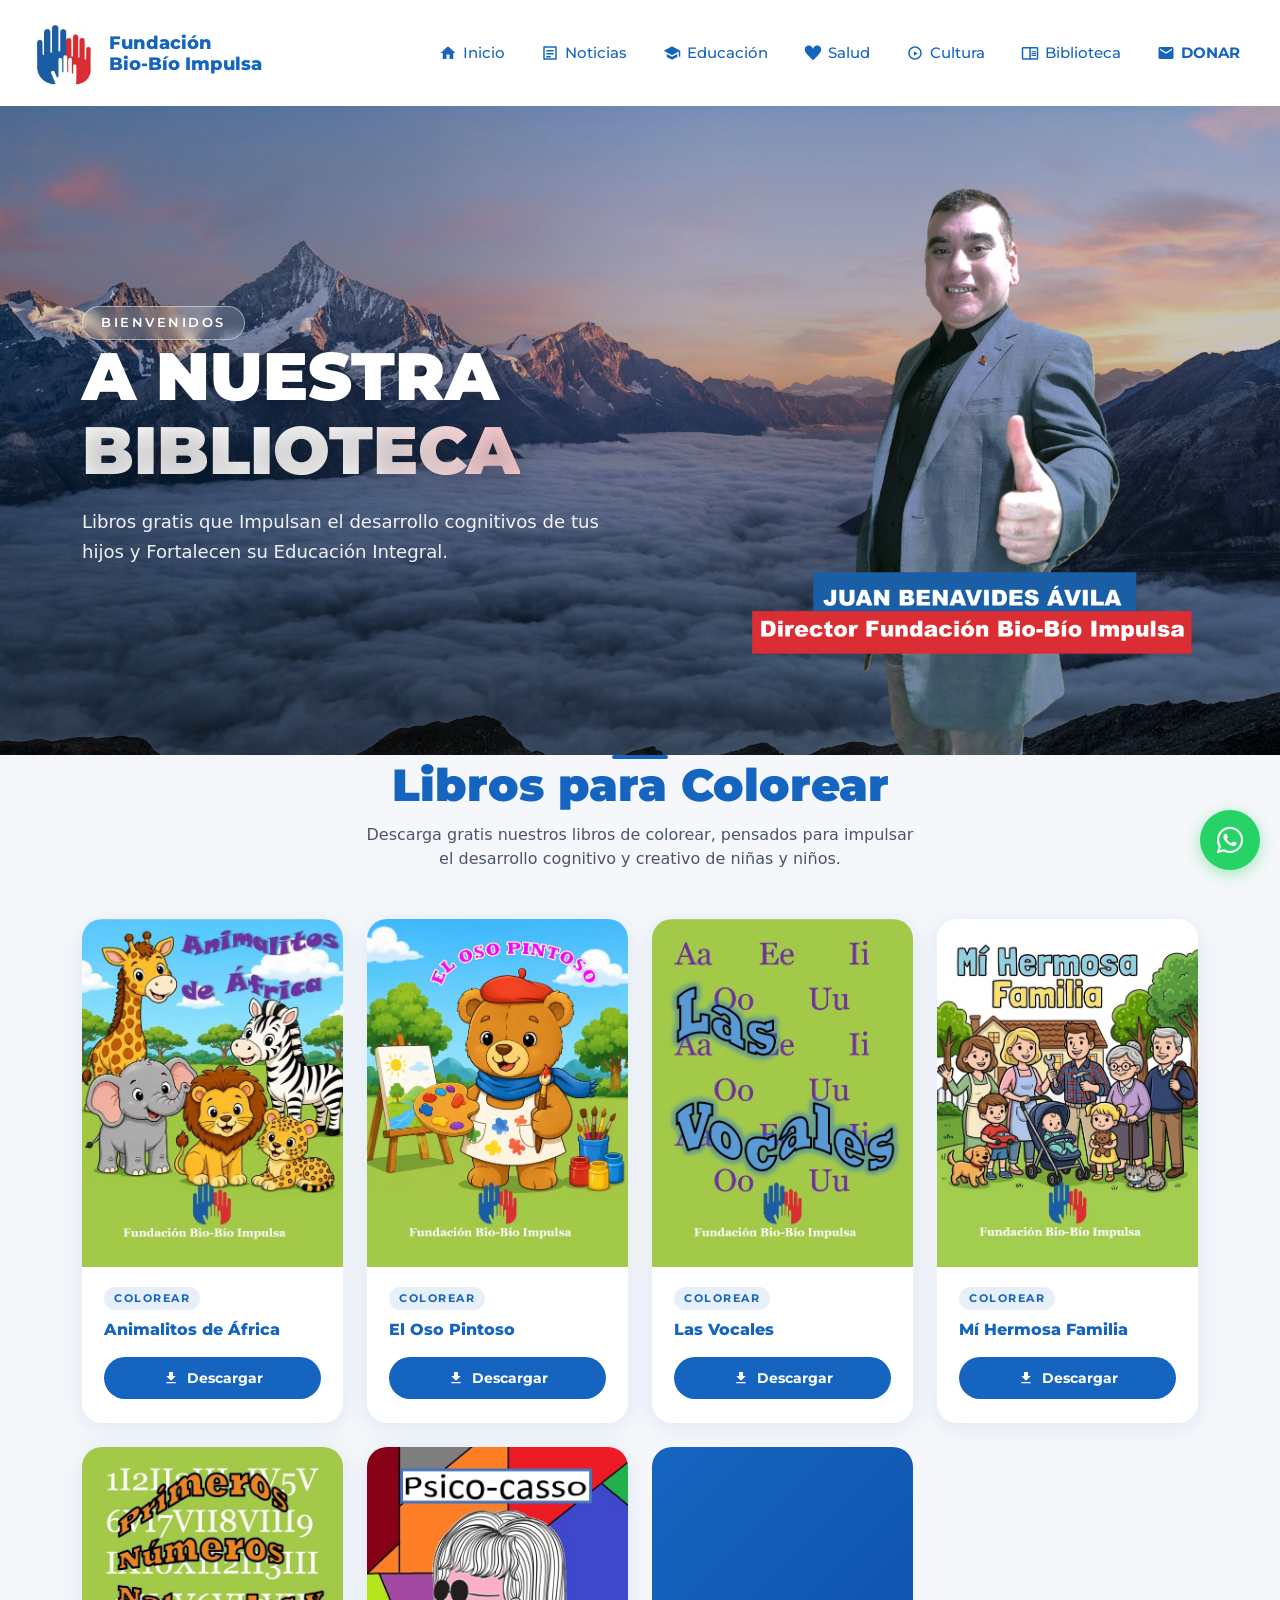
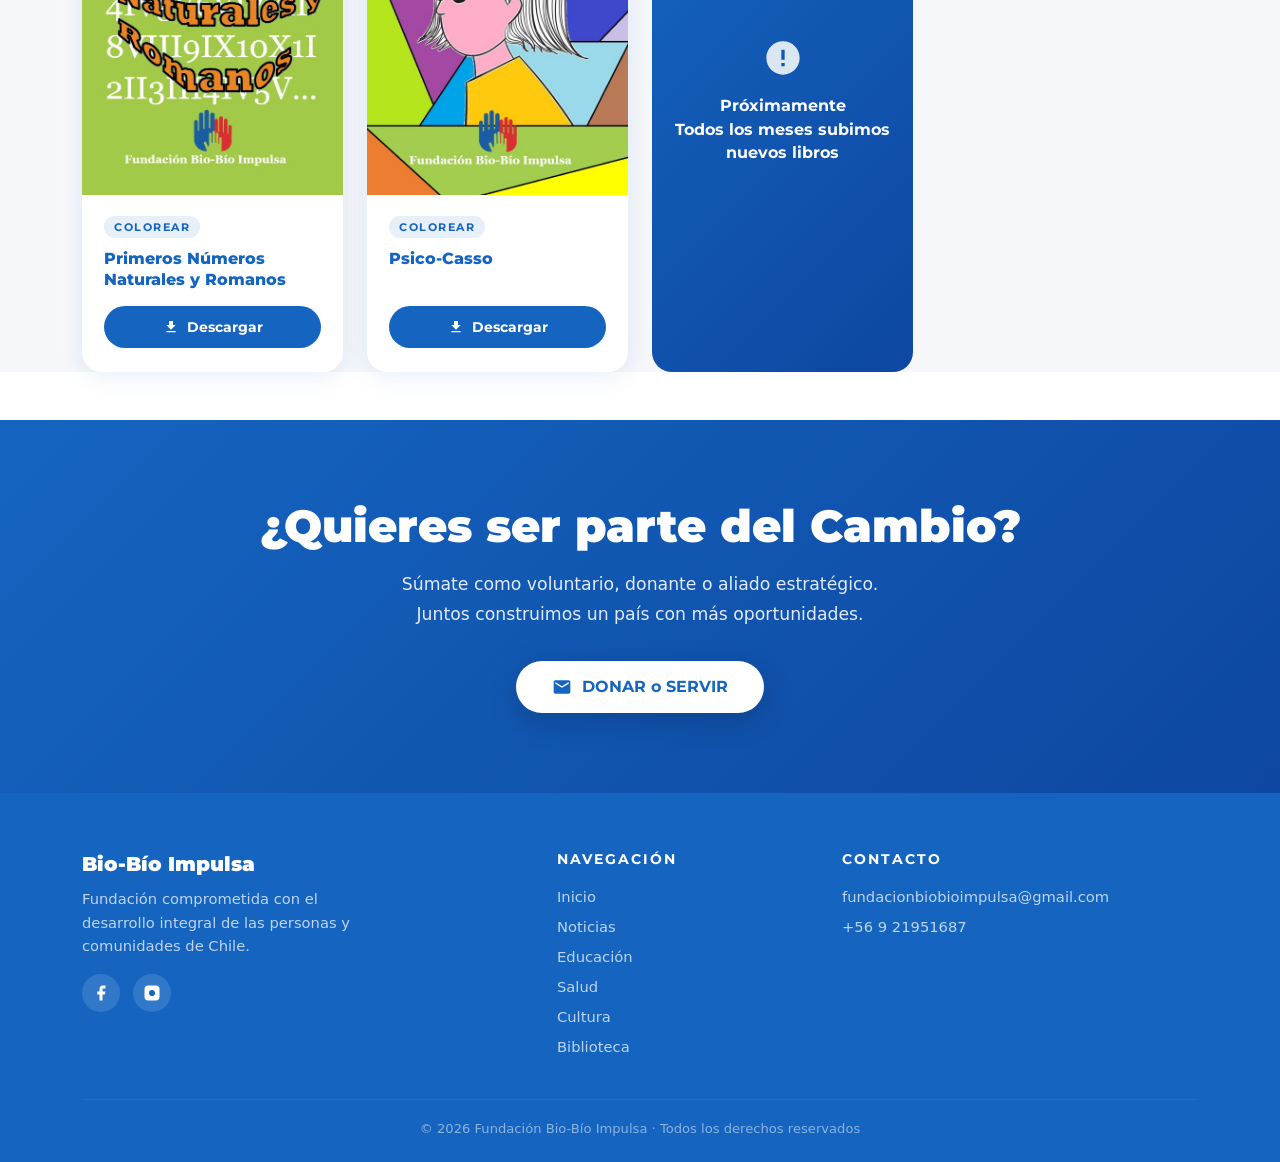
==== commit ed82adcf: "Add_V_1.4.2" ====
--- a/biblioteca.html
+++ b/biblioteca.html
@@ -255,7 +255,7 @@
           <span>BIBLIOTECA</span><br/>
         </h1>
         <p class="hero-desc">
-          Libros gratis que Impulsan el desarrollo cognitivos de tus hijos, potencias a Emprendedores y Fortalecen al Educación Integral de Todos.
+          Libros gratis que Impulsan el desarrollo cognitivos de tus hijos y Fortalecen su Educación Integral.
         </p>
         
       </div>
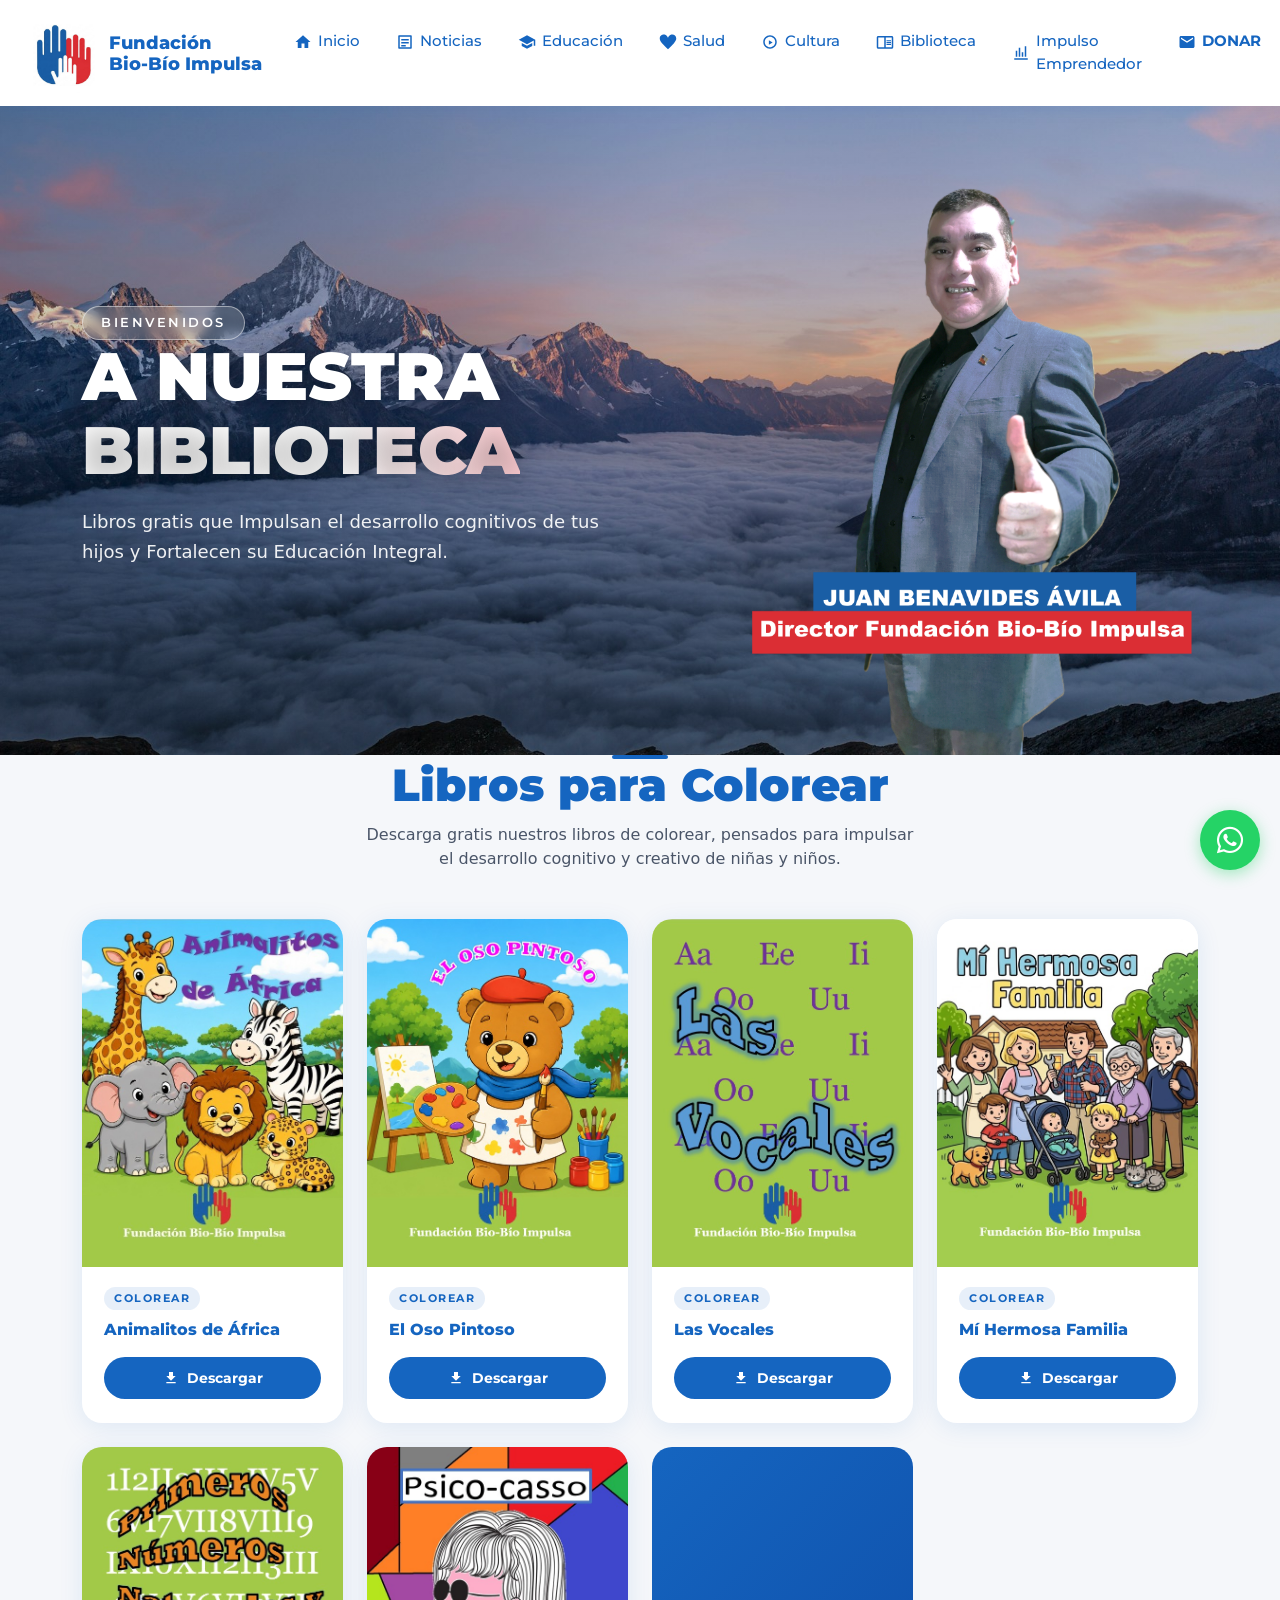
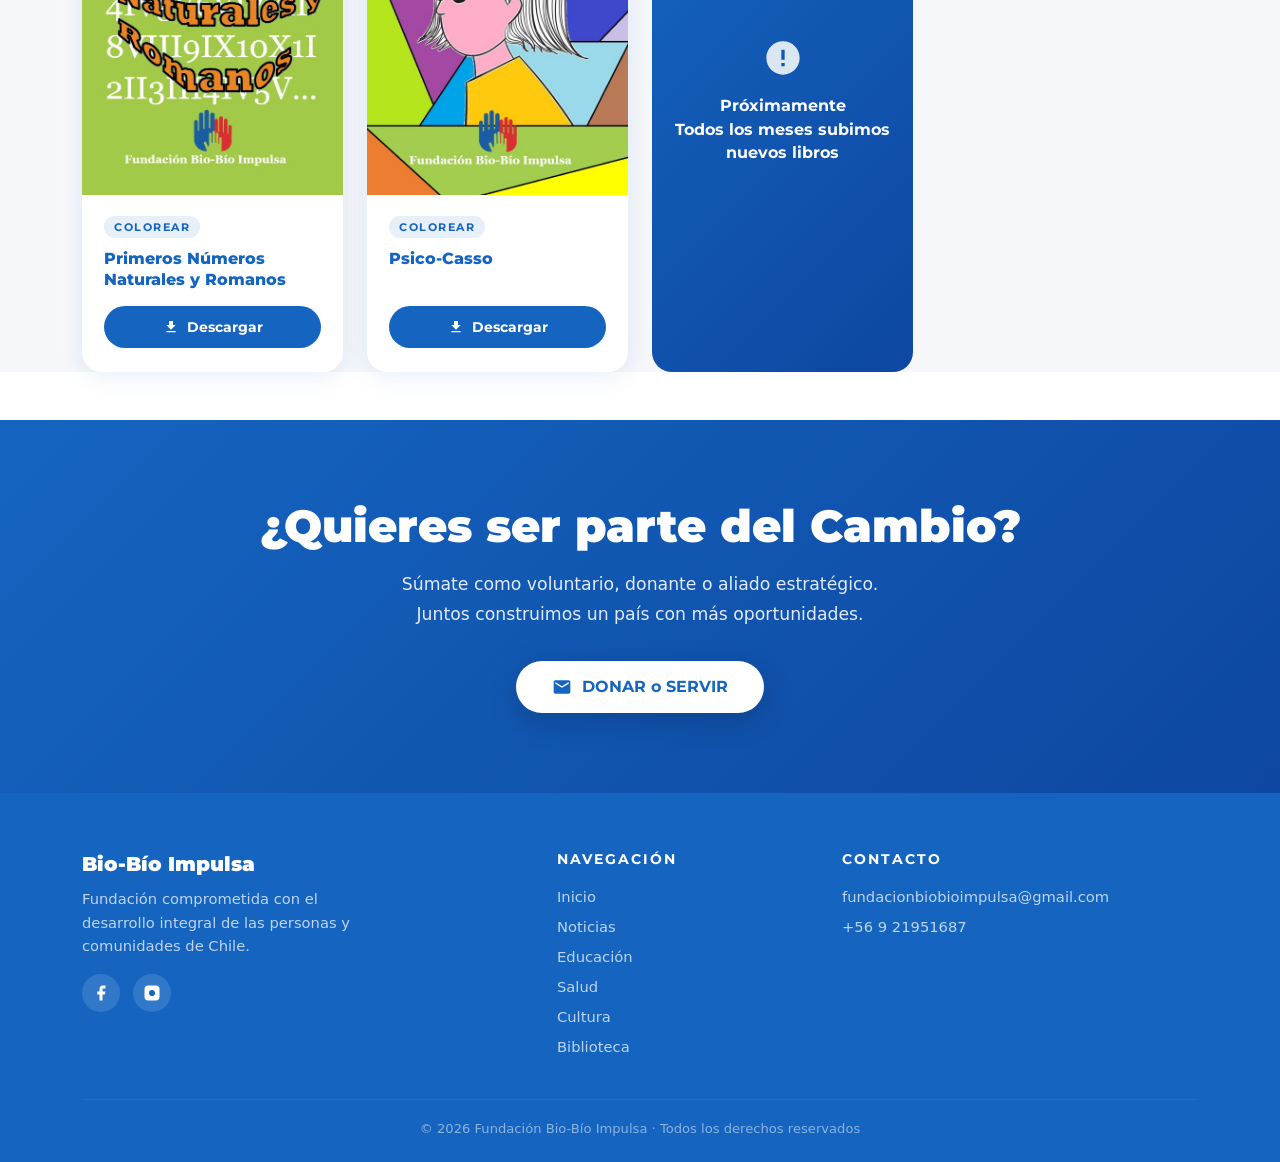
==== commit e1101a03: "Add_V_1.4.3" ====
--- a/biblioteca.html
+++ b/biblioteca.html
@@ -223,6 +223,14 @@
               <path d="M21 4H3c-1.1 0-2 .9-2 2v13c0 1.1.9 2 2 2h18c1.1 0 2-.9 2-2V6c0-1.1-.9-2-2-2zM3 19V6h8v13H3zm18 0h-8V6h8v13zm-7-9.5h6V11h-6zm0 2.5h6v1.5h-6zm0 2.5h6V16h-6z" />
             </svg>
             Biblioteca
+          </a>
+        </li>
+        <li class="nav-item">
+          <a class="nav-link" href="impulso_emprendedor.html">
+            <svg viewBox="0 0 24 24" xmlns="http://www.w3.org/2000/svg">
+              <path d="M3 21h18v-2H3v2zm2-4h2v-8H5v8zm4 0h2V5H9v12zm4 0h2v-6h-2v6zm4 0h2V3h-2v14z"/>
+            </svg>
+            Impulso Emprendedor
           </a>
         </li>
         <li class="nav-item">
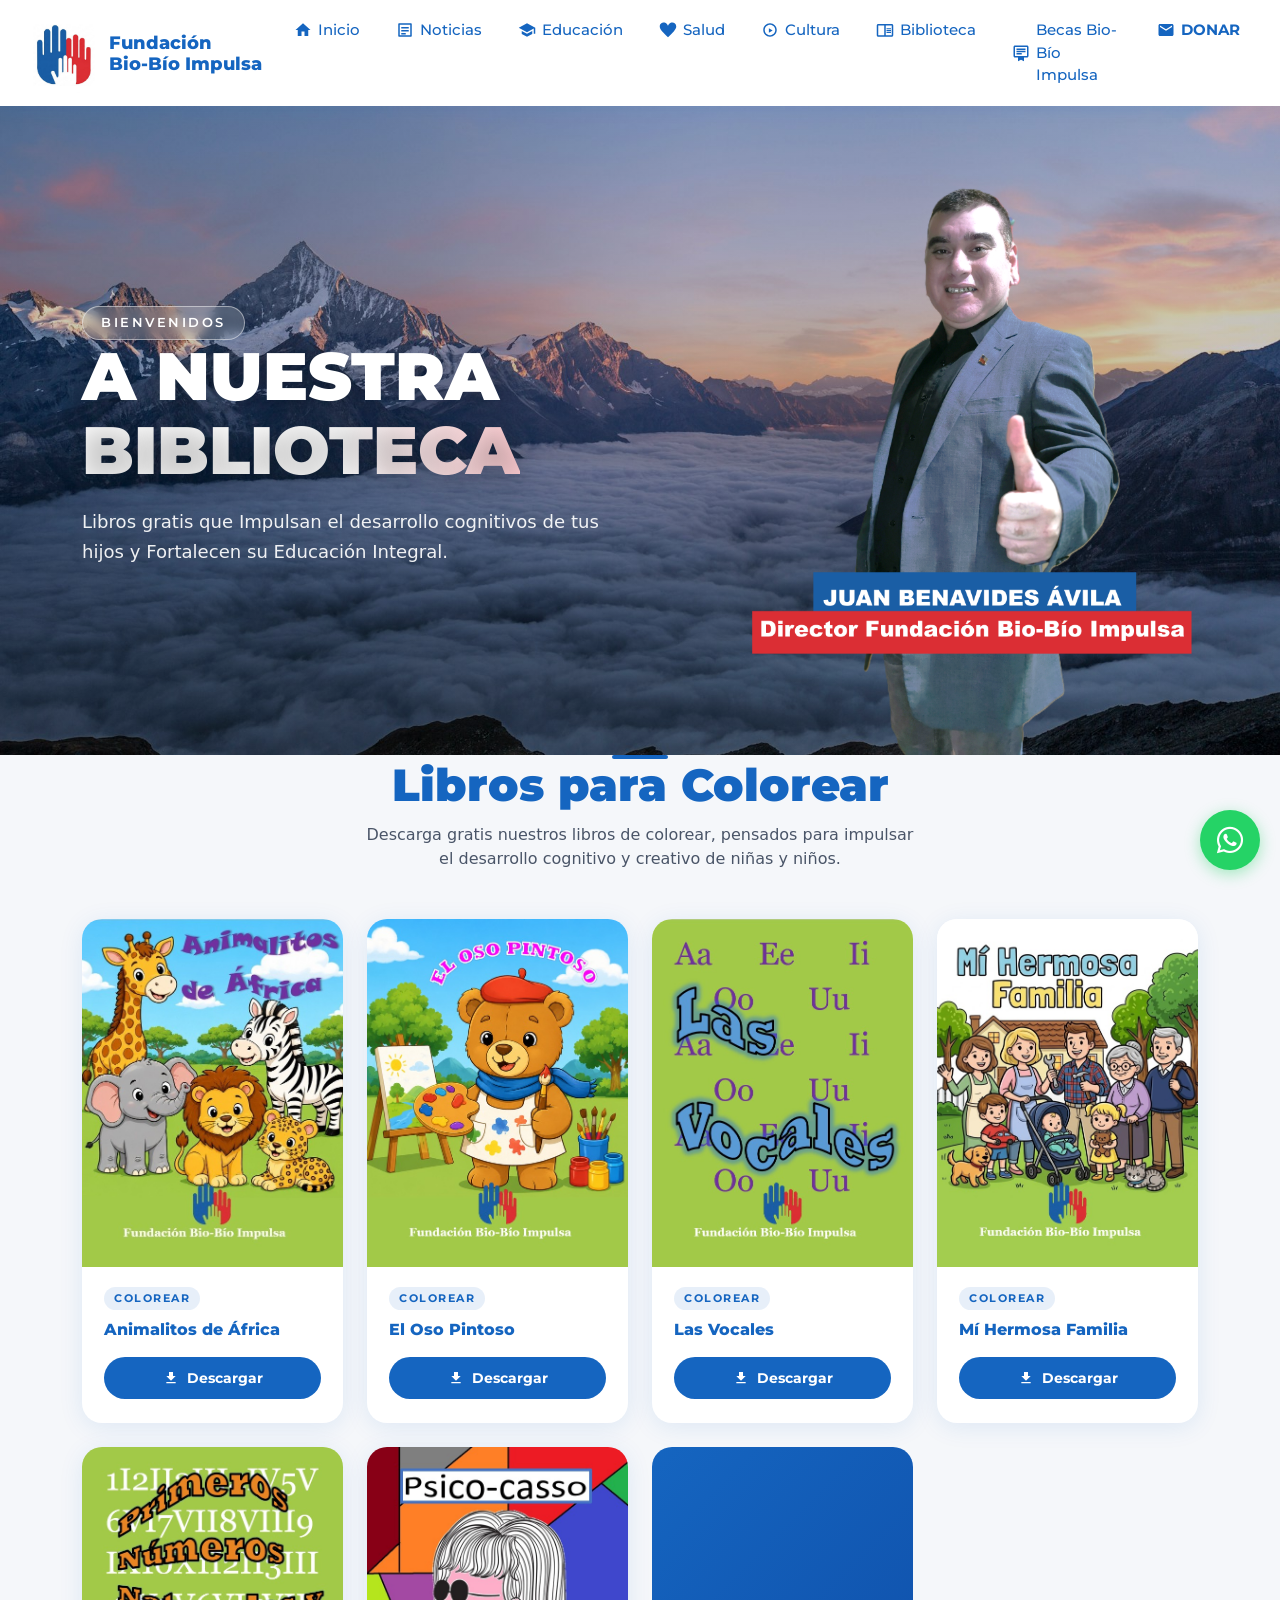
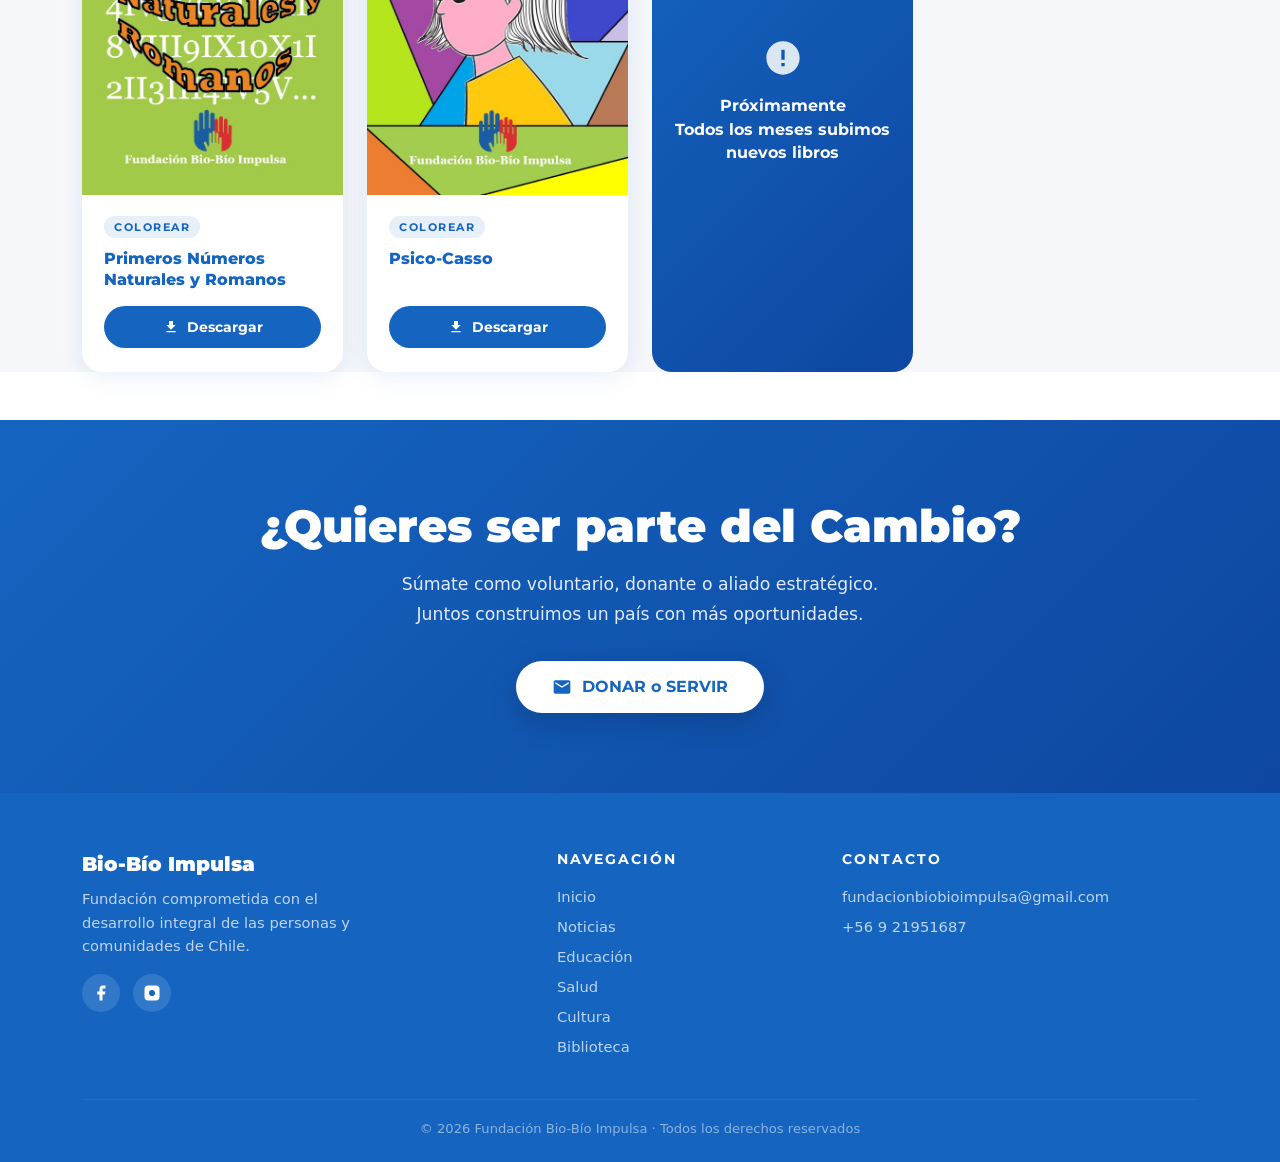
==== commit f6e3df11: "Add_V_1.4.4" ====
--- a/biblioteca.html
+++ b/biblioteca.html
@@ -225,12 +225,22 @@
             Biblioteca
           </a>
         </li>
+        <!----
         <li class="nav-item">
           <a class="nav-link" href="impulso_emprendedor.html">
             <svg viewBox="0 0 24 24" xmlns="http://www.w3.org/2000/svg">
               <path d="M3 21h18v-2H3v2zm2-4h2v-8H5v8zm4 0h2V5H9v12zm4 0h2v-6h-2v6zm4 0h2V3h-2v14z"/>
             </svg>
             Impulso Emprendedor
+          </a>
+        </li>
+        -->
+        <li class="nav-item">
+          <a class="nav-link" href="becas_biobio_impulsa.html">
+            <svg viewBox="0 0 24 24" xmlns="http://www.w3.org/2000/svg">
+              <path d="M20 2H4c-1.11 0-2 .89-2 2v12c0 1.11.89 2 2 2h4v5l4-2 4 2v-5h4c1.11 0 2-.89 2-2V4c0-1.11-.89-2-2-2zm0 14H4V4h16v12zM6 6h12v2H6V6zm0 3h12v2H6V9zm0 3h7v2H6v-2z"/>
+            </svg>
+            Becas Bio-Bío Impulsa
           </a>
         </li>
         <li class="nav-item">
